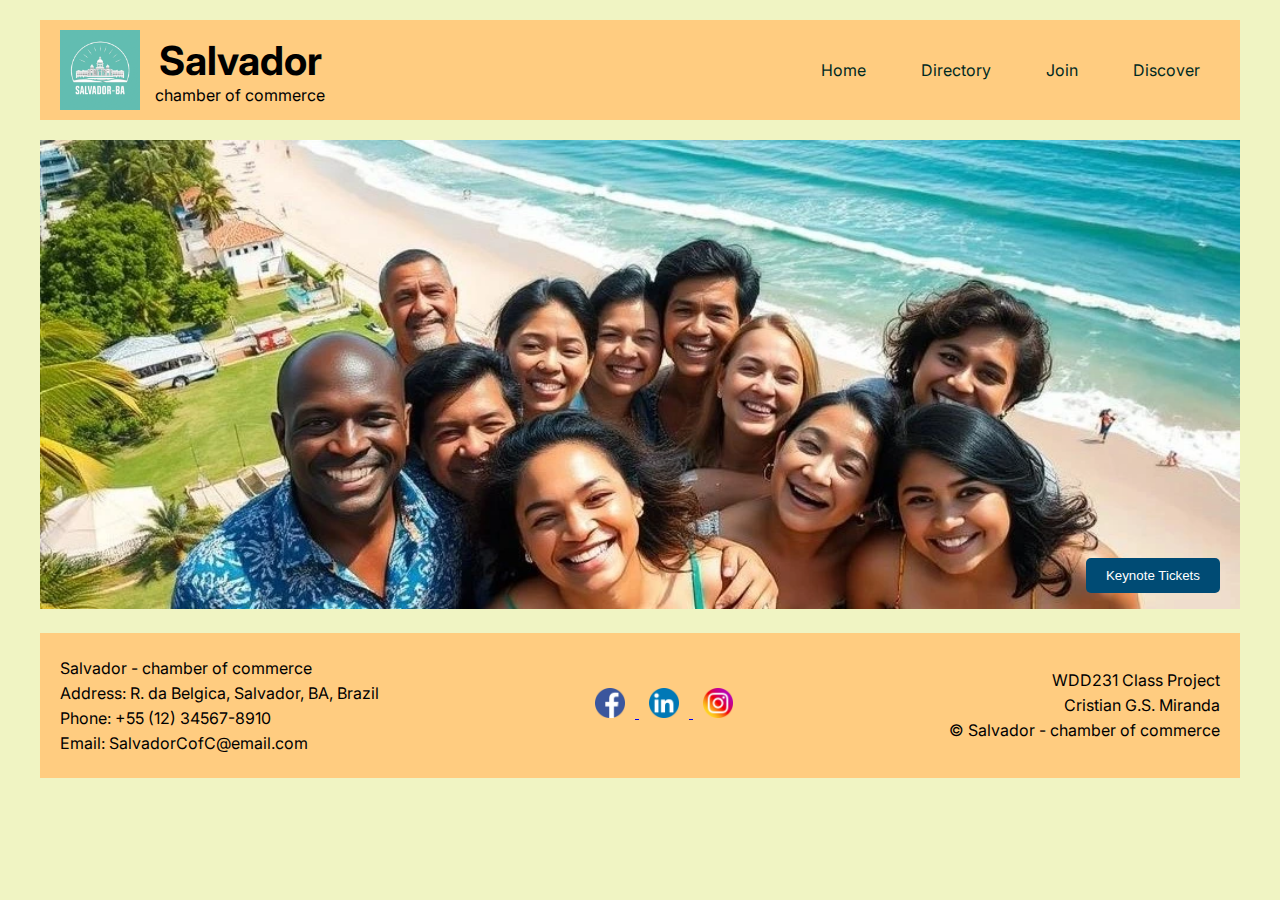
==== chamber/index.html @ 7603523d "home added" ====
<!DOCTYPE html>
<html lang="en">
<head>
    <meta charset="UTF-8">
    <meta name="viewport" content="width=device-width, initial-scale=1.0">
    <title>Salvador Chamber of Commerce</title>
    <meta name="description" content="Chamber page">
    <meta name="author" content="Cristian Miranda">
    <meta property="og:title" content="A course page about a Chamber of commerce">
    <meta property="og:type" content="website">
    <meta property="og:image" content="https://cristiangsmiranda.github.io/wdd231/images/profile.webp">
    <meta property="og:url" content="https://cristiangsmiranda.github.io/wdd231/chamber.html">
    <meta property="og:description" content="Chamber page description">
    <link rel="preconnect" href="https://fonts.googleapis.com">
    <link rel="preconnect" href="https://fonts.gstatic.com" crossorigin>
    <link href="https://fonts.googleapis.com/css2?family=Inter:wght@100;200;300;400;500;600;700;800;900&display=swap" rel="stylesheet">
    <link rel="preload" href="images/Salvador-chamber-of-commerce.webp" as="image">
    <link rel="preload" href="styles/chamber.css" as="style">
    <link rel="stylesheet" href="styles/chamber.css" media="print" onload="this.media='all'">
    <link rel="preload" href="scripts/chamber.js" as="script">
    <script src="scripts/chamber.js" defer></script>
    <link rel="icon" href="favicon.ico">
</head>
<body>
    <div class="container">
        <header>
            <div class="header-left">
                <img src="images/logo-salvador.webp" alt="Logo" width="80" loading="lazy">
                <div>
                    <h1>Salvador</h1>
                    <h1>chamber of commerce</h1>
                </div>
            </div>
            <button id="menu" class="menu-button" aria-expanded="false" aria-controls="navigation" aria-label="Toggle navigation">
                <span class="menu-icon"></span>
                <span class="menu-icon"></span>
                <span class="menu-icon"></span>
            </button>
            <nav class="navigation-home" id="navigation" role="navigation" aria-hidden="true">
                <div class="box">
                    <a href="index.html" tabindex="0">Home</a>
                </div>
                <div class="box">
                    <a href="directory.html" tabindex="0">Directory</a>
                </div>
                <div class="box">
                    <a href="https://github.com/cristiangsmiranda" tabindex="0">Join</a>
                </div>
                <div class="box">
                    <a href="https://www.linkedin.com/in/cristian-gabriel-miranda-/" tabindex="0">Discover</a>
                </div>
            </nav>
        </header>
        <main>
            <section class="home-hero">
                <img src="images/Salvador-chamber-of-commerce.webp" alt="Welcome" width="1200" loading="lazy">
                <button id="keynote">Keynote Tickets</button>
                <div class="keynote-container grid-view"></div>
            </section>

            
        </main>
        <footer>
            <section class="information">
                <p>Salvador - chamber of commerce</p>
                <p>Address: R. da Belgica, Salvador, BA, Brazil</p>
                <p>Phone: +55 (12) 34567-8910</p>
                <p>Email: SalvadorCofC@email.com</p>   
            </section>
            <nav class="sociallinks">
                <a href="https://facebook.com">
                    <img src="images/facebook.webp" alt="Facebook">
                </a>
                <a href="https://www.linkedin.com/in/cristian-gabriel-miranda-/">
                    <img src="images/linkedin.webp" alt="Linkedin">
                </a>
                <a href="https://instagram.com">
                    <img src="images/instagram.webp" alt="Instagram">
                </a>
            </nav>
            <section class="footer">
                <p>WDD231 Class Project</p>
                <p>Cristian G.S. Miranda</p>
                <p>&copy; <span id="currentyear"></span> Salvador - chamber of commerce</p>
                <p id="lastModified"></p>
            </section>
        </footer>
        <script>
            document.addEventListener("DOMContentLoaded", function () {
                const menuButton = document.getElementById("menu");
                const navigation = document.getElementById("navigation");
                menuButton.addEventListener("click", function () {
                    const isExpanded = menuButton.getAttribute("aria-expanded") === "true";
                    menuButton.setAttribute("aria-expanded", !isExpanded);
                    menuButton.classList.toggle("active");
                    navigation.classList.toggle("open");
                });
            });
        </script>
    </div>
</body>
</html>
---- chamber/styles/chamber.css ----
body {
    font-family: 'Inter', sans-serif;
    margin: 0;
    padding: 0;
    box-sizing: border-box;
    background-color: #F0F4C3;
}

.container {
    max-width: 1200px;
    margin: 0 auto;
    padding: 20px;
}

header {
    display: flex;
    justify-content: space-between;
    align-items: center;
    background-color: #FFCC80;
    padding: 10px 20px;
    position: relative;
}

.header-left {
    display: flex;
    align-items: center;
}

.header-left img {
    margin-right: 15px;
}

.header-left h1 {
    margin: 0;
    font-size: 1.5rem;
    text-align: center;
}

.header-left h1:first-child {
    font-weight: bold;
    font-size: 2.5rem;
}

.header-left h1:last-child {
    font-weight: normal;
    font-size: 1rem;
}

.navigation-home {
    display: flex;
    gap: 15px;
    justify-content: flex-end;
    align-items: center;
    position: relative;
}

.navigation-home.open {
    display: flex;
    flex-direction: column;
    background-color: #FFAB91;
    width: 100%;
    padding: 10px 0;
    position: absolute;
    top: 100%;
    right: 0;
    left: 0;
    z-index: 1;
}

.navigation-home a {
    text-decoration: none;
    color: #002922;
    padding: 10px 20px;
    border-radius: 5px;
    transition: background-color 0.3s;
}

.navigation-home a:hover {
    background-color: #ffffff;
}

.navigation-home a.active {
    background-color: #f5f5f5;
    color: #000000;
    font-weight: bold;
    border-bottom: 2px solid #002922;
}

.menu-button {
    display: none;
    background: none;
    border: none;
    cursor: pointer;
    flex-direction: column;
    justify-content: space-around;
    height: 24px;
    position: absolute;
    right: 20px;
    top: 10px;
}

.menu-icon {
    width: 35px;
    height: 4px;
    background-color: #002c24;
    transition: all 0.3s;
}

.menu-button.active .menu-icon:nth-child(1) {
    transform: rotate(45deg) translate(5px, 5px);
}

.menu-button.active .menu-icon:nth-child(2) {
    opacity: 0;
}

.menu-button.active .menu-icon:nth-child(3) {
    transform: rotate(-45deg) translate(5px, -5px);
}

.home-hero {
    position: relative;
    margin: 20px 0;
    text-align: center;
}

.home-hero img {
    max-width: 100%;
    height: auto;
}

h2 {
    font-size: 1.8rem;
    margin-bottom: 10px;
}

#keynote {
    position: absolute;
    bottom: 20px;
    right: 20px;
    margin: 0;
    padding: 10px 20px;
    background-color: #004b74;
    color: white;
    border: none;
    border-radius: 5px;
}

#keynote:hover {
    background-color: #c6e6f6;
    color: #000000;
}

.cards-container {
    display: flex;
    justify-content: space-around;
    margin: 20px 0;
    position: relative;
}

.card {
    background-color: #FFE0B2;
    border: 1px solid #FFAB91;
    border-radius: 8px;
    padding: 0;
    width: 30%;
    box-shadow: 0 2px 4px rgba(0, 0, 0, 0.1);
    transition: transform 0.2s;
}

.card:hover {
    transform: scale(1.05);
}

.card-header {
    background-color: #c773599a;
    color: #00201a;
    font-weight: bold;
    padding: 10px;
    border-top-left-radius: 8px;
    border-top-right-radius: 8px;
    text-align: center;
    position: relative;
}

.event-list {
    list-style-type: none;
    padding: 10px;
}

.weather ul, .data ul {
    list-style: none;
    padding: 0;
    margin: 5px 0;
    margin-left: 20px;
}

.data li {
    margin: 5px 0;
}

.data.card {
    display: flex;
    flex-direction: column;
}

.card-header {
    margin-bottom: 10px;
}

.weather-content {
    display: flex;
    justify-content: space-between;
    align-items: center;
}

.weather-content ul {
    margin: 0;
    padding: 0;
    list-style-type: none;
}

.weather-icon {
    width: 200px;
}

ul li {
    margin-bottom: 20px;
}

.members-container {
    display: grid;
    grid-template-columns: repeat(3, 1fr);
    gap: 20px;
}

.member-card {
    display: flex;
    flex-direction: column;
    border: 1px solid #FFCC80;
    border-radius: 8px;
    box-shadow: 0 2px 4px rgba(0, 0, 0, 0.1);
    transition: transform 0.2s;
    width: 100%;
    margin: 10px;
    padding: 10px;
    align-items: center;
}

.member-card:hover {
    transform: scale(1.05);
}

.member-card h3 {
    margin: 0;
}

.member-header {
    background-color: #FFEB3B;
    text-align: center;
    padding: 10px;
}

.member-content {
    display: flex;
    align-items: center;
    margin-top: 10px;
    justify-content: center;
}

.member-info {
    display: flex;
    flex-direction: column;
    margin-left: 10px;
}

.additional-info {
    margin-top: 10px;
    padding-top: 10px;
    border-top: 1px solid #FFCC80;
}

.member-card img {
    width: 80px;
    height: auto;
    object-fit: cover;
    margin-top: 10px;
    margin-bottom: 10px;
    margin-right: 10px;
    background-color: #FFEB3B;
    color: #004D40;
    font-weight: bold;
    padding: 10px;
    border-top-left-radius: 8px;
    border-top-right-radius: 8px;
    border-bottom-left-radius: 8px;
    border-bottom-right-radius: 8px;
    text-align: center;
    position: relative;
}

.grid-view .member-card {
    width: 100%;
}

.list-view .member-card {
    grid-column: span 3;
}

#toggleView {
    display: block;
    margin: 20px auto;
    cursor: pointer;
    padding: 10px 20px;
    background-color: #004b74;
    color: white;
    border: none;
    border-radius: 5px;
}

#toggleView:hover {
    background-color: #c6e6f6;
    color: #000000;
}

footer {
    background-color: #FFCC80;
    padding: 20px;
    display: flex;
    justify-content: space-between;
    align-items: center;
}

footer .information p, footer .footer p {
    margin: 5px 0;
}

footer .information {
    max-width: 50%;
    text-align: left;
}

footer .footer {
    text-align: right;
}

footer img {
    margin: 0 10px;
    width: 30px;
    height: auto;
}

@media (max-width: 700px) {
    header {
        flex-direction: column;
        align-items: flex-start;
    }

    .menu-button {
        display: flex;
    }

    .navigation-home {
        display: none;
        flex-direction: column;
        gap: 10px;
    }

    .navigation-home.open {
        display: flex;
    }

    .cards-container {
        flex-direction: column;
        gap: 20px;
        justify-content: center;
    }

    .card {
        width: 100%;
        max-width: 100%;
    }

    .members-container {
        display: flex;
        flex-direction: column;
        align-items: center;
    }

    .member-card {
        width: 100%;
        margin-bottom: 20px;
    }

    footer {
        flex-direction: column;
        text-align: center;
    }
}
---- chamber/styles/chamber.css ----
body {
    font-family: 'Inter', sans-serif;
    margin: 0;
    padding: 0;
    box-sizing: border-box;
    background-color: #F0F4C3;
}

.container {
    max-width: 1200px;
    margin: 0 auto;
    padding: 20px;
}

header {
    display: flex;
    justify-content: space-between;
    align-items: center;
    background-color: #FFCC80;
    padding: 10px 20px;
    position: relative;
}

.header-left {
    display: flex;
    align-items: center;
}

.header-left img {
    margin-right: 15px;
}

.header-left h1 {
    margin: 0;
    font-size: 1.5rem;
    text-align: center;
}

.header-left h1:first-child {
    font-weight: bold;
    font-size: 2.5rem;
}

.header-left h1:last-child {
    font-weight: normal;
    font-size: 1rem;
}

.navigation-home {
    display: flex;
    gap: 15px;
    justify-content: flex-end;
    align-items: center;
    position: relative;
}

.navigation-home.open {
    display: flex;
    flex-direction: column;
    background-color: #FFAB91;
    width: 100%;
    padding: 10px 0;
    position: absolute;
    top: 100%;
    right: 0;
    left: 0;
    z-index: 1;
}

.navigation-home a {
    text-decoration: none;
    color: #002922;
    padding: 10px 20px;
    border-radius: 5px;
    transition: background-color 0.3s;
}

.navigation-home a:hover {
    background-color: #ffffff;
}

.navigation-home a.active {
    background-color: #f5f5f5;
    color: #000000;
    font-weight: bold;
    border-bottom: 2px solid #002922;
}

.menu-button {
    display: none;
    background: none;
    border: none;
    cursor: pointer;
    flex-direction: column;
    justify-content: space-around;
    height: 24px;
    position: absolute;
    right: 20px;
    top: 10px;
}

.menu-icon {
    width: 35px;
    height: 4px;
    background-color: #002c24;
    transition: all 0.3s;
}

.menu-button.active .menu-icon:nth-child(1) {
    transform: rotate(45deg) translate(5px, 5px);
}

.menu-button.active .menu-icon:nth-child(2) {
    opacity: 0;
}

.menu-button.active .menu-icon:nth-child(3) {
    transform: rotate(-45deg) translate(5px, -5px);
}

.home-hero {
    position: relative;
    margin: 20px 0;
    text-align: center;
}

.home-hero img {
    max-width: 100%;
    height: auto;
}

h2 {
    font-size: 1.8rem;
    margin-bottom: 10px;
}

#keynote {
    position: absolute;
    bottom: 20px;
    right: 20px;
    margin: 0;
    padding: 10px 20px;
    background-color: #004b74;
    color: white;
    border: none;
    border-radius: 5px;
}

#keynote:hover {
    background-color: #c6e6f6;
    color: #000000;
}

.cards-container {
    display: flex;
    justify-content: space-around;
    margin: 20px 0;
    position: relative;
}

.card {
    background-color: #FFE0B2;
    border: 1px solid #FFAB91;
    border-radius: 8px;
    padding: 0;
    width: 30%;
    box-shadow: 0 2px 4px rgba(0, 0, 0, 0.1);
    transition: transform 0.2s;
}

.card:hover {
    transform: scale(1.05);
}

.card-header {
    background-color: #c773599a;
    color: #00201a;
    font-weight: bold;
    padding: 10px;
    border-top-left-radius: 8px;
    border-top-right-radius: 8px;
    text-align: center;
    position: relative;
}

.event-list {
    list-style-type: none;
    padding: 10px;
}

.weather ul, .data ul {
    list-style: none;
    padding: 0;
    margin: 5px 0;
    margin-left: 20px;
}

.data li {
    margin: 5px 0;
}

.data.card {
    display: flex;
    flex-direction: column;
}

.card-header {
    margin-bottom: 10px;
}

.weather-content {
    display: flex;
    justify-content: space-between;
    align-items: center;
}

.weather-content ul {
    margin: 0;
    padding: 0;
    list-style-type: none;
}

.weather-icon {
    width: 200px;
}

ul li {
    margin-bottom: 20px;
}

.members-container {
    display: grid;
    grid-template-columns: repeat(3, 1fr);
    gap: 20px;
}

.member-card {
    display: flex;
    flex-direction: column;
    border: 1px solid #FFCC80;
    border-radius: 8px;
    box-shadow: 0 2px 4px rgba(0, 0, 0, 0.1);
    transition: transform 0.2s;
    width: 100%;
    margin: 10px;
    padding: 10px;
    align-items: center;
}

.member-card:hover {
    transform: scale(1.05);
}

.member-card h3 {
    margin: 0;
}

.member-header {
    background-color: #FFEB3B;
    text-align: center;
    padding: 10px;
}

.member-content {
    display: flex;
    align-items: center;
    margin-top: 10px;
    justify-content: center;
}

.member-info {
    display: flex;
    flex-direction: column;
    margin-left: 10px;
}

.additional-info {
    margin-top: 10px;
    padding-top: 10px;
    border-top: 1px solid #FFCC80;
}

.member-card img {
    width: 80px;
    height: auto;
    object-fit: cover;
    margin-top: 10px;
    margin-bottom: 10px;
    margin-right: 10px;
    background-color: #FFEB3B;
    color: #004D40;
    font-weight: bold;
    padding: 10px;
    border-top-left-radius: 8px;
    border-top-right-radius: 8px;
    border-bottom-left-radius: 8px;
    border-bottom-right-radius: 8px;
    text-align: center;
    position: relative;
}

.grid-view .member-card {
    width: 100%;
}

.list-view .member-card {
    grid-column: span 3;
}

#toggleView {
    display: block;
    margin: 20px auto;
    cursor: pointer;
    padding: 10px 20px;
    background-color: #004b74;
    color: white;
    border: none;
    border-radius: 5px;
}

#toggleView:hover {
    background-color: #c6e6f6;
    color: #000000;
}

footer {
    background-color: #FFCC80;
    padding: 20px;
    display: flex;
    justify-content: space-between;
    align-items: center;
}

footer .information p, footer .footer p {
    margin: 5px 0;
}

footer .information {
    max-width: 50%;
    text-align: left;
}

footer .footer {
    text-align: right;
}

footer img {
    margin: 0 10px;
    width: 30px;
    height: auto;
}

@media (max-width: 700px) {
    header {
        flex-direction: column;
        align-items: flex-start;
    }

    .menu-button {
        display: flex;
    }

    .navigation-home {
        display: none;
        flex-direction: column;
        gap: 10px;
    }

    .navigation-home.open {
        display: flex;
    }

    .cards-container {
        flex-direction: column;
        gap: 20px;
        justify-content: center;
    }

    .card {
        width: 100%;
        max-width: 100%;
    }

    .members-container {
        display: flex;
        flex-direction: column;
        align-items: center;
    }

    .member-card {
        width: 100%;
        margin-bottom: 20px;
    }

    footer {
        flex-direction: column;
        text-align: center;
    }
}
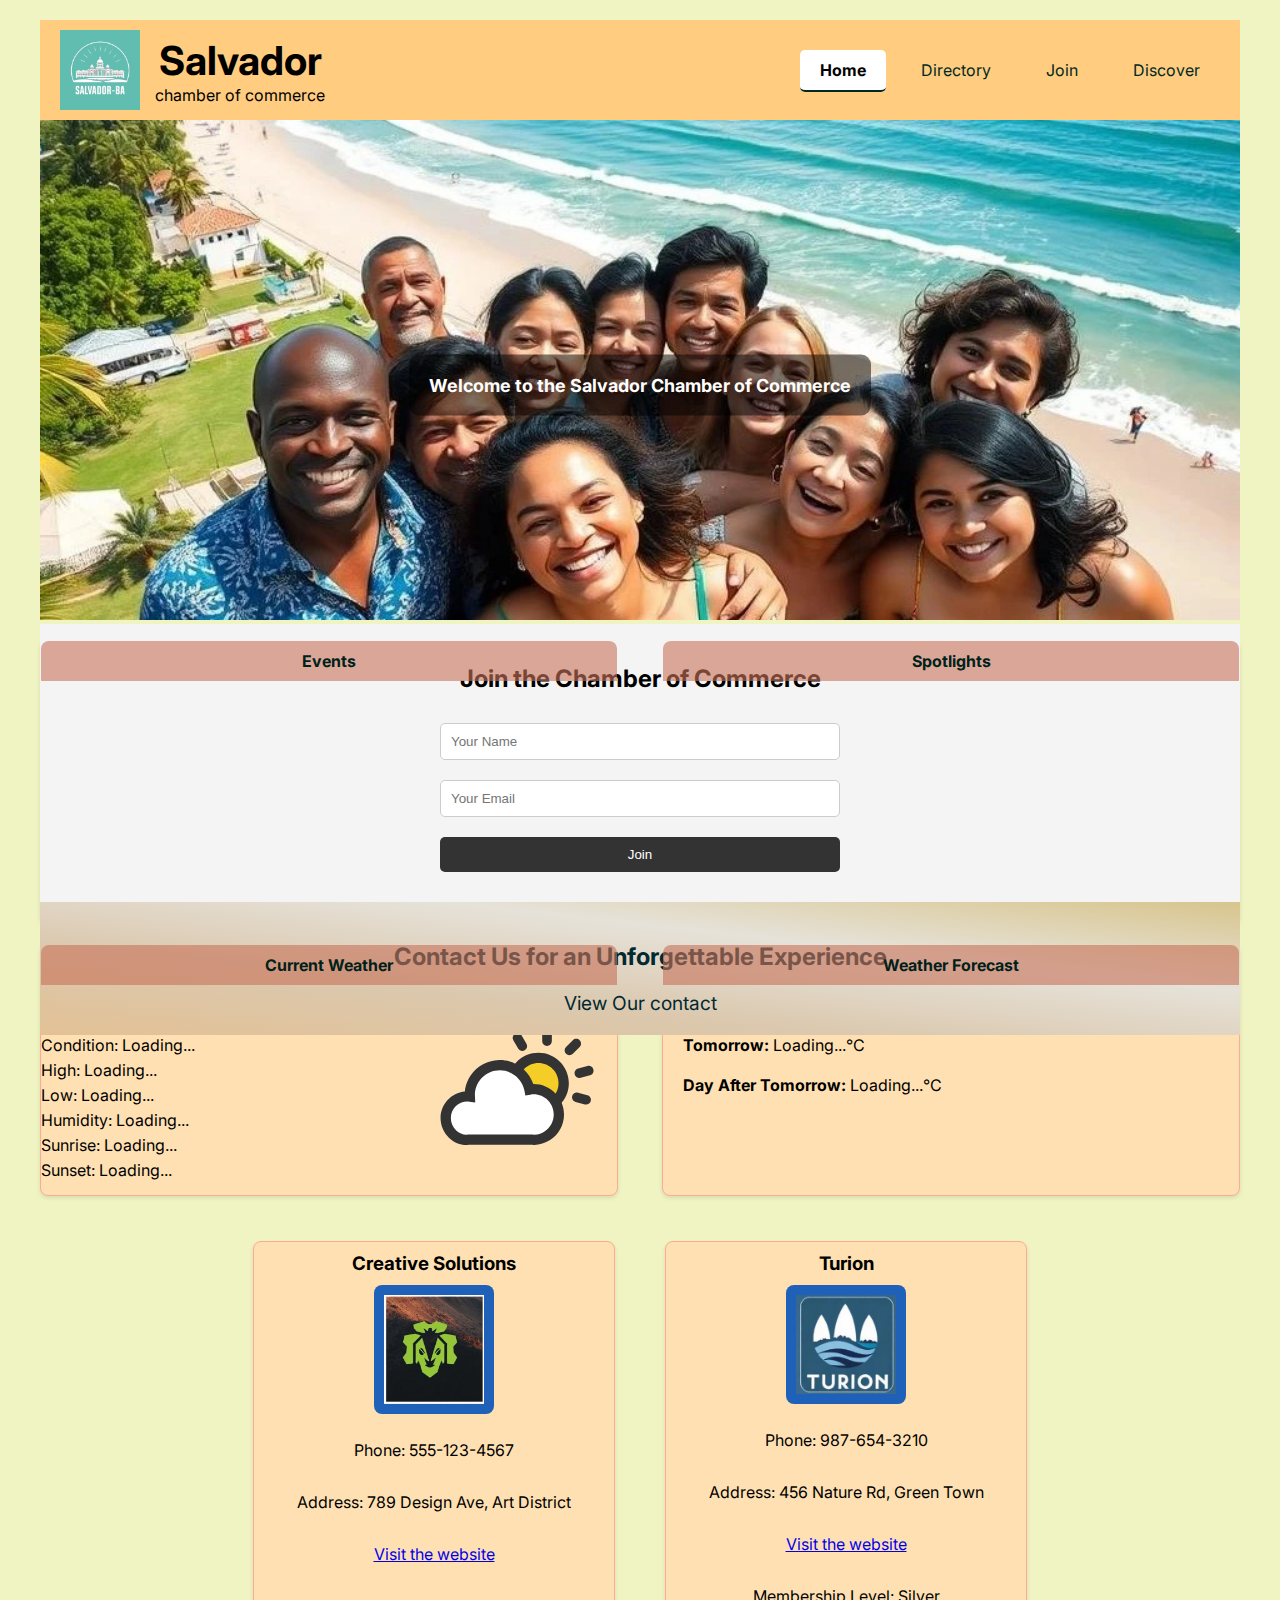
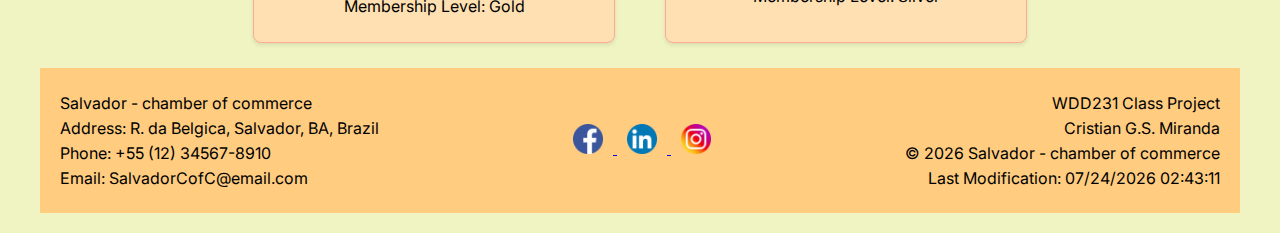
==== commit 739a18d7: "chamber home added" ====
--- a/chamber/index.html
+++ b/chamber/index.html
@@ -15,10 +15,10 @@
     <link rel="preconnect" href="https://fonts.gstatic.com" crossorigin>
     <link href="https://fonts.googleapis.com/css2?family=Inter:wght@100;200;300;400;500;600;700;800;900&display=swap" rel="stylesheet">
     <link rel="preload" href="images/Salvador-chamber-of-commerce.webp" as="image">
-    <link rel="preload" href="styles/chamber.css" as="style">
-    <link rel="stylesheet" href="styles/chamber.css" media="print" onload="this.media='all'">
-    <link rel="preload" href="scripts/chamber.js" as="script">
-    <script src="scripts/chamber.js" defer></script>
+    <link rel="preload" href="styles/index.css" as="style">
+    <link rel="stylesheet" href="styles/index.css" media="print" onload="this.media='all'">
+    <link rel="preload" href="scripts/index.js" as="script">
+    <script src="scripts/index.js" defer></script>
     <link rel="icon" href="favicon.ico">
 </head>
 <body>
@@ -53,12 +53,71 @@
         </header>
         <main>
             <section class="home-hero">
-                <img src="images/Salvador-chamber-of-commerce.webp" alt="Welcome" width="1200" loading="lazy">
-                <button id="keynote">Keynote Tickets</button>
-                <div class="keynote-container grid-view"></div>
+                <img src="images/Salvador-chamber-of-commerce.webp" alt="Welcome" width="1200" loading="lazy" class="hero-image"/>
+                <h2 class="home-hero-message">Welcome to the Salvador Chamber of Commerce</h2>
+                    <a href="link-para-juntar-se.html" class="cta-button"></a>
+                <section class="call-to-action">
+                    <h2>Join the Chamber of Commerce</h2>
+                    <form>
+                        <input type="text" name="name" placeholder="Your Name"><br>
+                        <input type="email" name="email" placeholder="Your Email"><br>
+                        <input type="submit" value="Join">
+                    </form>
+                </section>
+                <section class="contact-us">
+                    <h2>Contact Us for an Unforgettable Experience</h2>
+                    <a href="join.html">View Our contact</a>
+                </section>
             </section>
-
-            
+            <div class="cards-container">
+                <aside class="card">
+                    <div class="card-header">Events</div>
+                    <ul class="event-list">
+                        <li>Palestra com Makoto Shinkai - 31 de fevereiro</li>
+                        <li>Reunião de confraternização - 01 de abril</li>
+                        <li>Viagem para as praias de Asgard</li>
+                    </ul>
+                </aside>
+                <section class="spotlights card">
+                    <div class="card-header">Spotlights</div>
+                    <ul>
+                        <li>
+                            <h3>Empresa de Tecnologia Local</h3>
+                            <p>Inovando soluções digitais, esta empresa oferece serviços de desenvolvimento de software e consultoria para negócios locais.</p>
+                        </li>
+                        <li>
+                            <h3>Empresa de Turismo</h3>
+                            <p>Especializada em experiências únicas, esta empresa proporciona roteiros personalizados para explorar as belezas de Salvador e arredores.</p>
+                        </li>
+                    </ul>
+                </section>
+            </div>
+            <div class="weather-container">
+                <section class="data card">
+                    <div class="card-header">Current Weather</div>
+                    <div class="weather-content">
+                        <ul>
+                            <li>Temperature: <span id="current-temp">Loading...</span></li>
+                            <li>Condition: <span id="current-description">Loading...</span></li>
+                            <li id="high-temp">High: Loading...</li>
+                            <li id="low-temp">Low: Loading...</li>
+                            <li id="humidity">Humidity: Loading...</li>
+                            <li id="sunrise">Sunrise: Loading...</li>
+                            <li id="sunset">Sunset: Loading...</li>
+                        </ul>
+                        <img class="weather-icon" src="images/weather-svg.svg" alt="Weather Icon" width="100"/>
+                    </div>
+                </section>
+                <section class="weather card">
+                    <div class="card-header">Weather Forecast</div>
+                    <ul>
+                        <li><strong>Today:</strong> <span id="today-temp">Loading...</span>°C</li>
+                        <li><strong>Tomorrow:</strong> <span id="tomorrow-temp">Loading...</span>°C</li>
+                        <li><strong>Day After Tomorrow:</strong> <span id="day-after-temp">Loading...</span>°C</li>
+                    </ul>
+                </section>
+            </div>
+            <div id="members-cards" class="members-container"></div>
         </main>
         <footer>
             <section class="information">
--- a/chamber/styles/index.css
+++ b/chamber/styles/index.css
@@ -0,0 +1,399 @@
+body {
+    font-family: 'Inter', sans-serif;
+    margin: 0;
+    padding: 0;
+    box-sizing: border-box;
+    background-color: #F0F4C3;
+}
+
+.container {
+    max-width: 1200px;
+    margin: 0 auto;
+    padding: 20px;
+}
+
+header {
+    display: flex;
+    justify-content: space-between;
+    align-items: center;
+    background-color: #FFCC80;
+    padding: 10px 20px;
+    position: relative;
+}
+
+.header-left {
+    display: flex;
+    align-items: center;
+}
+
+.header-left img {
+    margin-right: 15px;
+}
+
+.header-left h1 {
+    margin: 0;
+    font-size: 1.5rem;
+    text-align: center;
+}
+
+.header-left h1:first-child {
+    font-weight: bold;
+    font-size: 2.5rem;
+}
+
+.header-left h1:last-child {
+    font-weight: normal;
+    font-size: 1rem;
+}
+
+.navigation-home {
+    display: flex;
+    gap: 15px;
+    justify-content: flex-end;
+    align-items: center;
+    position: relative;
+}
+
+.navigation-home.open {
+    display: flex;
+    flex-direction: column;
+    background-color: #FFAB91;
+    width: 100%;
+    padding: 10px 0;
+    position: absolute;
+    top: 100%;
+    right: 0;
+    left: 0;
+    z-index: 1;
+}
+
+.navigation-home a {
+    text-decoration: none;
+    color: #002922;
+    padding: 10px 20px;
+    border-radius: 5px;
+    transition: background-color 0.3s;
+}
+
+.navigation-home a:hover {
+    background-color: #ffffff;
+}
+
+.navigation-home a.active {
+    background-color: #f5f5f5;
+    color: #000000;
+    font-weight: bold;
+    border-bottom: 2px solid #002922;
+}
+
+.menu-button {
+    display: none;
+    background: none;
+    border: none;
+    cursor: pointer;
+    flex-direction: column;
+    justify-content: space-around;
+    height: 24px;
+    position: absolute;
+    right: 20px;
+    top: 10px;
+}
+
+.menu-icon {
+    width: 35px;
+    height: 4px;
+    background-color: #002c24;
+    transition: all 0.3s;
+}
+
+.menu-button.active .menu-icon:nth-child(1) {
+    transform: rotate(45deg) translate(5px, 5px);
+}
+
+.menu-button.active .menu-icon:nth-child(2) {
+    opacity: 0;
+}
+
+.menu-button.active .menu-icon:nth-child(3) {
+    transform: rotate(-45deg) translate(5px, -5px);
+}
+
+.home-hero {
+    position: relative;
+    width: 100%;
+    height: 500px;
+}
+
+.home-hero img {
+    width: 100%;
+    height: 100%;
+    object-fit: cover;
+}
+
+.home-hero-message {
+    position: absolute;
+    top: 50%;
+    left: 50%;
+    transform: translate(-50%, -50%);
+    color: white;
+    font-size: 18px;
+    background: rgba(0, 0, 0, 0.5);
+    padding: 20px;
+    border-radius: 10px;
+}
+
+.call-to-action {
+    text-align: center;
+    padding: 20px;
+    background-color: #f4f4f4;
+}
+
+.call-to-action form {
+    max-width: 400px; /* Limite a largura do formulário */
+    margin: 0 auto; /* Centraliza o formulário */
+}
+
+.call-to-action input[type="text"],
+.call-to-action input[type="email"],
+.call-to-action input[type="submit"] {
+    padding: 10px;
+    margin: 10px 0; /* Margem vertical para espaçamento */
+    border: 1px solid #ccc;
+    border-radius: 5px;
+    width: 100%; /* Ajusta a largura para 100% do formulário */
+    box-sizing: border-box; /* Inclui padding e border no cálculo da largura */
+}
+
+.call-to-action input[type="submit"] {
+    background-color: #333; /* Cor de fundo */
+    color: white; /* Cor do texto */
+    border: none; /* Remove a borda padrão */
+    cursor: pointer; /* Muda o cursor para indicar que é clicável */
+}
+
+.call-to-action input[type="submit"]:hover {
+    background-color: #555; /* Cor de fundo ao passar o mouse */
+}
+
+.contact-us {
+    text-align: center;
+    padding: 20px;
+    background-image: linear-gradient(to top right, #e3c195, #dbc8ae, #e6e2d9, #d8c58d);
+    color: #002931;
+}
+
+.contact-us a {
+    color: #002931;
+    text-decoration: none;
+    font-size: 1.2rem;
+}
+
+.cards-container {
+    display: flex;
+    justify-content: space-between;
+    margin: 20px 0;
+}
+
+.weather-container {
+    display: flex;
+    justify-content: space-between;
+    margin: 20px 0;
+}
+
+.card {
+    background-color: #FFE0B2;
+    border: 1px solid #FFAB91;
+    border-radius: 8px;
+    padding: 0;
+    width: 48%; /* Ajusta a largura para permitir espaçamento */
+    box-shadow: 0 2px 4px rgba(0, 0, 0, 0.1);
+    transition: transform 0.2s;
+}
+
+.card:hover {
+    transform: scale(1.05);
+}
+
+.card-header {
+    background-color: #c773599a;
+    color: #00201a;
+    font-weight: bold;
+    padding: 10px;
+    border-top-left-radius: 8px;
+    border-top-right-radius: 8px;
+    text-align: center;
+    position: relative;
+}
+
+.event-list {
+    list-style-type: none;
+    padding: 10px;
+}
+
+.weather ul, .data ul {
+    list-style: none;
+    padding: 0;
+    margin: 5px 0;
+    margin-left: 20px;
+}
+
+.data li {
+    margin: 5px 0;
+}
+
+.data.card {
+    display: flex;
+    flex-direction: column;
+}
+
+.card-header {
+    margin-bottom: 10px;
+}
+
+.weather-content {
+    display: flex;
+    justify-content: space-between;
+    align-items: center;
+}
+
+.weather-content ul {
+    margin: 0;
+    padding: 0;
+    list-style-type: none;
+}
+
+.weather-icon {
+    width: 200px;
+}
+
+ul li {
+    margin-bottom: 20px;
+}
+
+
+.members-container {
+    display: flex; /* Usar flexbox para os cards */
+    flex-wrap: wrap; /* Permitir que os cards quebrem linha */
+    justify-content: center; /* Espaçamento entre os cards */
+}
+
+.member-card {
+    display: flex;
+    flex-direction: column;
+    border: 1px solid #FFAB91;
+     border-radius: 8px;
+    box-shadow: 0 2px 4px rgba(0, 0, 0, 0.1);
+    transition: transform 0.2s;
+    width: calc(30% - 20px); /* 3 cards lado a lado com espaçamento */
+    margin: 25px; /* Espaçamento entre os cards */
+    padding: 10px;
+    align-items: center;
+    background-color: #FFE0B2; /* Fundo branco para os cards */
+}
+
+.member-card:hover {
+    transform: scale(1.05);
+}
+
+.member-card h3 {
+    margin: 0;
+}
+
+.member-content {
+    display: flex;
+    align-items: center;
+    margin-top: 10px;
+    justify-content: center;
+}
+
+.member-info {
+    display: flex;
+    flex-direction: column;
+    margin-left: 10px;
+}
+
+.member-card img {
+    width: 100px;
+    height: auto;
+    object-fit: cover;
+    margin-top: 10px;
+    margin-bottom: 10px;
+    background-color: #1f61b8;
+    color: #004D40;
+    font-weight: bold;
+    padding: 10px;
+    border-radius: 8px;
+    text-align: center;
+}
+
+footer {
+    background-color: #FFCC80;
+    padding: 20px;
+    display: flex;
+    justify-content: space-between;
+    align-items: center;
+}
+
+footer .information p, footer .footer p {
+    margin: 5px 0;
+}
+
+footer .information {
+    max-width: 50%;
+    text-align: left;
+}
+
+footer .footer {
+    text-align: right;
+}
+
+footer img {
+    margin: 0 10px;
+    width: 30px;
+    height: auto;
+}
+
+@media (max-width: 700px) {
+    header {
+        flex-direction: column;
+        align-items: flex-start;
+    }
+
+    .menu-button {
+        display: flex;
+    }
+
+    .navigation-home {
+        display: none;
+        flex-direction: column;
+        gap: 10px;
+    }
+
+    .navigation-home.open {
+        display: flex;
+    }
+
+    .cards-container, .weather-container {
+        flex-direction: column;
+    }
+
+    .card {
+        width: 100%; /* Ajusta a largura para 100% */
+        margin: 10px 0; /* Adiciona a margem de 10px */
+    }
+
+    .member-card {
+        width: 100%; /* Ajusta a largura para 100% */
+        margin: 10px 0; /* Adiciona a margem de 10px */
+    }
+
+    .member-content {
+        flex-direction: column; /* Alinha os itens verticalmente */
+        align-items: center; /* Centraliza os itens */
+    }
+
+    footer {
+        flex-direction: column;
+        text-align: center;
+    }
+}
--- a/chamber/styles/index.css
+++ b/chamber/styles/index.css
@@ -0,0 +1,399 @@
+body {
+    font-family: 'Inter', sans-serif;
+    margin: 0;
+    padding: 0;
+    box-sizing: border-box;
+    background-color: #F0F4C3;
+}
+
+.container {
+    max-width: 1200px;
+    margin: 0 auto;
+    padding: 20px;
+}
+
+header {
+    display: flex;
+    justify-content: space-between;
+    align-items: center;
+    background-color: #FFCC80;
+    padding: 10px 20px;
+    position: relative;
+}
+
+.header-left {
+    display: flex;
+    align-items: center;
+}
+
+.header-left img {
+    margin-right: 15px;
+}
+
+.header-left h1 {
+    margin: 0;
+    font-size: 1.5rem;
+    text-align: center;
+}
+
+.header-left h1:first-child {
+    font-weight: bold;
+    font-size: 2.5rem;
+}
+
+.header-left h1:last-child {
+    font-weight: normal;
+    font-size: 1rem;
+}
+
+.navigation-home {
+    display: flex;
+    gap: 15px;
+    justify-content: flex-end;
+    align-items: center;
+    position: relative;
+}
+
+.navigation-home.open {
+    display: flex;
+    flex-direction: column;
+    background-color: #FFAB91;
+    width: 100%;
+    padding: 10px 0;
+    position: absolute;
+    top: 100%;
+    right: 0;
+    left: 0;
+    z-index: 1;
+}
+
+.navigation-home a {
+    text-decoration: none;
+    color: #002922;
+    padding: 10px 20px;
+    border-radius: 5px;
+    transition: background-color 0.3s;
+}
+
+.navigation-home a:hover {
+    background-color: #ffffff;
+}
+
+.navigation-home a.active {
+    background-color: #f5f5f5;
+    color: #000000;
+    font-weight: bold;
+    border-bottom: 2px solid #002922;
+}
+
+.menu-button {
+    display: none;
+    background: none;
+    border: none;
+    cursor: pointer;
+    flex-direction: column;
+    justify-content: space-around;
+    height: 24px;
+    position: absolute;
+    right: 20px;
+    top: 10px;
+}
+
+.menu-icon {
+    width: 35px;
+    height: 4px;
+    background-color: #002c24;
+    transition: all 0.3s;
+}
+
+.menu-button.active .menu-icon:nth-child(1) {
+    transform: rotate(45deg) translate(5px, 5px);
+}
+
+.menu-button.active .menu-icon:nth-child(2) {
+    opacity: 0;
+}
+
+.menu-button.active .menu-icon:nth-child(3) {
+    transform: rotate(-45deg) translate(5px, -5px);
+}
+
+.home-hero {
+    position: relative;
+    width: 100%;
+    height: 500px;
+}
+
+.home-hero img {
+    width: 100%;
+    height: 100%;
+    object-fit: cover;
+}
+
+.home-hero-message {
+    position: absolute;
+    top: 50%;
+    left: 50%;
+    transform: translate(-50%, -50%);
+    color: white;
+    font-size: 18px;
+    background: rgba(0, 0, 0, 0.5);
+    padding: 20px;
+    border-radius: 10px;
+}
+
+.call-to-action {
+    text-align: center;
+    padding: 20px;
+    background-color: #f4f4f4;
+}
+
+.call-to-action form {
+    max-width: 400px; /* Limite a largura do formulário */
+    margin: 0 auto; /* Centraliza o formulário */
+}
+
+.call-to-action input[type="text"],
+.call-to-action input[type="email"],
+.call-to-action input[type="submit"] {
+    padding: 10px;
+    margin: 10px 0; /* Margem vertical para espaçamento */
+    border: 1px solid #ccc;
+    border-radius: 5px;
+    width: 100%; /* Ajusta a largura para 100% do formulário */
+    box-sizing: border-box; /* Inclui padding e border no cálculo da largura */
+}
+
+.call-to-action input[type="submit"] {
+    background-color: #333; /* Cor de fundo */
+    color: white; /* Cor do texto */
+    border: none; /* Remove a borda padrão */
+    cursor: pointer; /* Muda o cursor para indicar que é clicável */
+}
+
+.call-to-action input[type="submit"]:hover {
+    background-color: #555; /* Cor de fundo ao passar o mouse */
+}
+
+.contact-us {
+    text-align: center;
+    padding: 20px;
+    background-image: linear-gradient(to top right, #e3c195, #dbc8ae, #e6e2d9, #d8c58d);
+    color: #002931;
+}
+
+.contact-us a {
+    color: #002931;
+    text-decoration: none;
+    font-size: 1.2rem;
+}
+
+.cards-container {
+    display: flex;
+    justify-content: space-between;
+    margin: 20px 0;
+}
+
+.weather-container {
+    display: flex;
+    justify-content: space-between;
+    margin: 20px 0;
+}
+
+.card {
+    background-color: #FFE0B2;
+    border: 1px solid #FFAB91;
+    border-radius: 8px;
+    padding: 0;
+    width: 48%; /* Ajusta a largura para permitir espaçamento */
+    box-shadow: 0 2px 4px rgba(0, 0, 0, 0.1);
+    transition: transform 0.2s;
+}
+
+.card:hover {
+    transform: scale(1.05);
+}
+
+.card-header {
+    background-color: #c773599a;
+    color: #00201a;
+    font-weight: bold;
+    padding: 10px;
+    border-top-left-radius: 8px;
+    border-top-right-radius: 8px;
+    text-align: center;
+    position: relative;
+}
+
+.event-list {
+    list-style-type: none;
+    padding: 10px;
+}
+
+.weather ul, .data ul {
+    list-style: none;
+    padding: 0;
+    margin: 5px 0;
+    margin-left: 20px;
+}
+
+.data li {
+    margin: 5px 0;
+}
+
+.data.card {
+    display: flex;
+    flex-direction: column;
+}
+
+.card-header {
+    margin-bottom: 10px;
+}
+
+.weather-content {
+    display: flex;
+    justify-content: space-between;
+    align-items: center;
+}
+
+.weather-content ul {
+    margin: 0;
+    padding: 0;
+    list-style-type: none;
+}
+
+.weather-icon {
+    width: 200px;
+}
+
+ul li {
+    margin-bottom: 20px;
+}
+
+
+.members-container {
+    display: flex; /* Usar flexbox para os cards */
+    flex-wrap: wrap; /* Permitir que os cards quebrem linha */
+    justify-content: center; /* Espaçamento entre os cards */
+}
+
+.member-card {
+    display: flex;
+    flex-direction: column;
+    border: 1px solid #FFAB91;
+     border-radius: 8px;
+    box-shadow: 0 2px 4px rgba(0, 0, 0, 0.1);
+    transition: transform 0.2s;
+    width: calc(30% - 20px); /* 3 cards lado a lado com espaçamento */
+    margin: 25px; /* Espaçamento entre os cards */
+    padding: 10px;
+    align-items: center;
+    background-color: #FFE0B2; /* Fundo branco para os cards */
+}
+
+.member-card:hover {
+    transform: scale(1.05);
+}
+
+.member-card h3 {
+    margin: 0;
+}
+
+.member-content {
+    display: flex;
+    align-items: center;
+    margin-top: 10px;
+    justify-content: center;
+}
+
+.member-info {
+    display: flex;
+    flex-direction: column;
+    margin-left: 10px;
+}
+
+.member-card img {
+    width: 100px;
+    height: auto;
+    object-fit: cover;
+    margin-top: 10px;
+    margin-bottom: 10px;
+    background-color: #1f61b8;
+    color: #004D40;
+    font-weight: bold;
+    padding: 10px;
+    border-radius: 8px;
+    text-align: center;
+}
+
+footer {
+    background-color: #FFCC80;
+    padding: 20px;
+    display: flex;
+    justify-content: space-between;
+    align-items: center;
+}
+
+footer .information p, footer .footer p {
+    margin: 5px 0;
+}
+
+footer .information {
+    max-width: 50%;
+    text-align: left;
+}
+
+footer .footer {
+    text-align: right;
+}
+
+footer img {
+    margin: 0 10px;
+    width: 30px;
+    height: auto;
+}
+
+@media (max-width: 700px) {
+    header {
+        flex-direction: column;
+        align-items: flex-start;
+    }
+
+    .menu-button {
+        display: flex;
+    }
+
+    .navigation-home {
+        display: none;
+        flex-direction: column;
+        gap: 10px;
+    }
+
+    .navigation-home.open {
+        display: flex;
+    }
+
+    .cards-container, .weather-container {
+        flex-direction: column;
+    }
+
+    .card {
+        width: 100%; /* Ajusta a largura para 100% */
+        margin: 10px 0; /* Adiciona a margem de 10px */
+    }
+
+    .member-card {
+        width: 100%; /* Ajusta a largura para 100% */
+        margin: 10px 0; /* Adiciona a margem de 10px */
+    }
+
+    .member-content {
+        flex-direction: column; /* Alinha os itens verticalmente */
+        align-items: center; /* Centraliza os itens */
+    }
+
+    footer {
+        flex-direction: column;
+        text-align: center;
+    }
+}
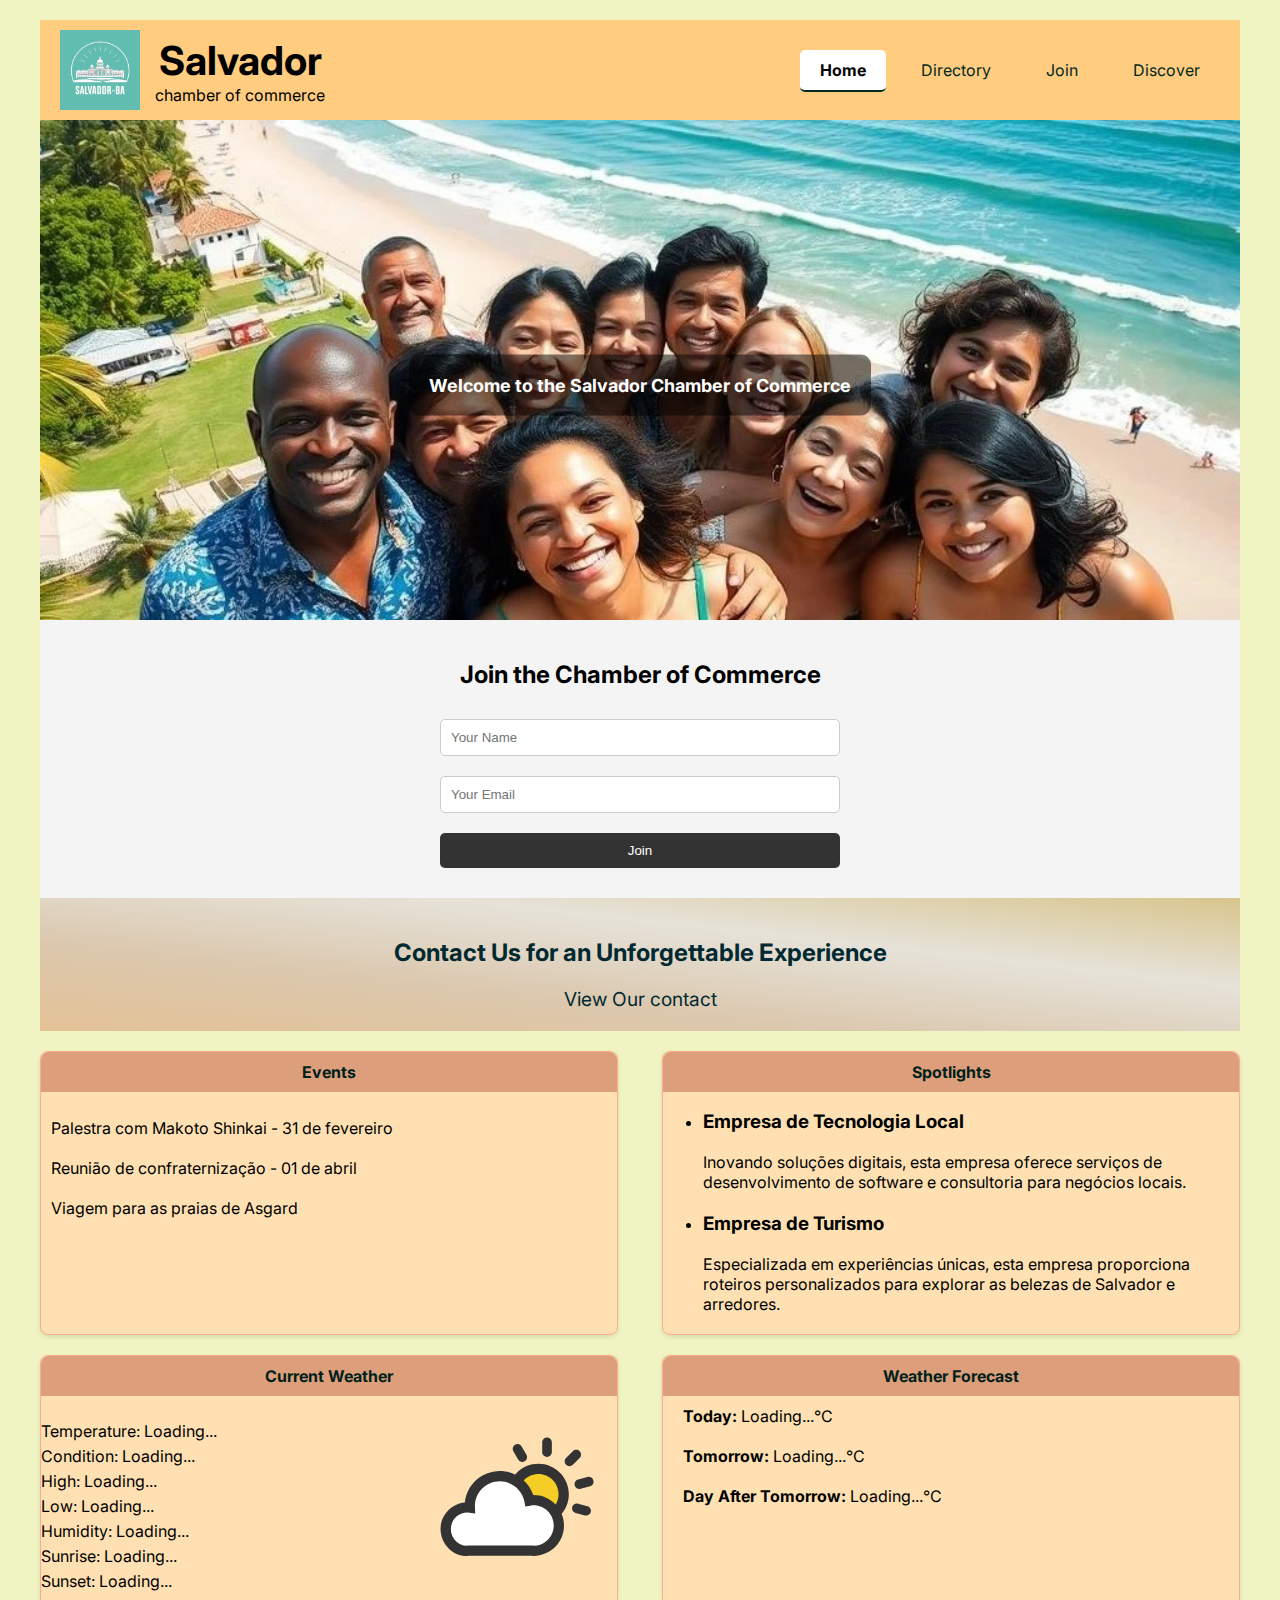
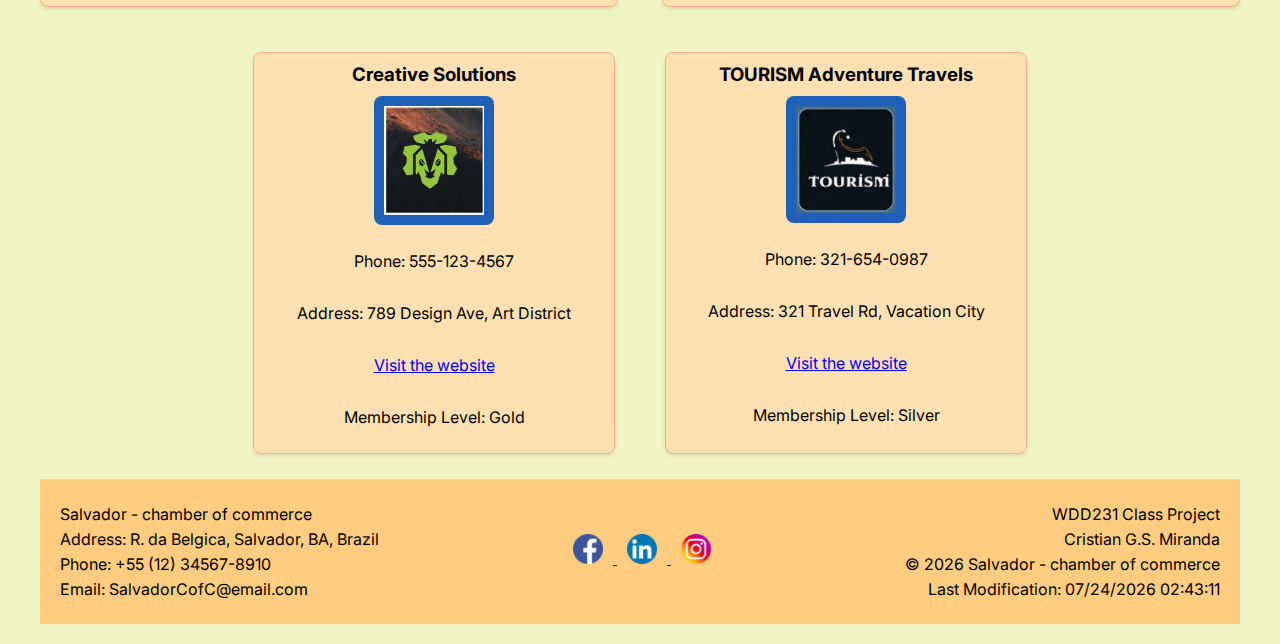
==== commit 37f6dc16: "home chamber added" ====
--- a/chamber/index.html
+++ b/chamber/index.html
@@ -56,18 +56,18 @@
                 <img src="images/Salvador-chamber-of-commerce.webp" alt="Welcome" width="1200" loading="lazy" class="hero-image"/>
                 <h2 class="home-hero-message">Welcome to the Salvador Chamber of Commerce</h2>
                     <a href="link-para-juntar-se.html" class="cta-button"></a>
-                <section class="call-to-action">
-                    <h2>Join the Chamber of Commerce</h2>
-                    <form>
-                        <input type="text" name="name" placeholder="Your Name"><br>
-                        <input type="email" name="email" placeholder="Your Email"><br>
-                        <input type="submit" value="Join">
-                    </form>
-                </section>
-                <section class="contact-us">
-                    <h2>Contact Us for an Unforgettable Experience</h2>
-                    <a href="join.html">View Our contact</a>
-                </section>
+            </section>
+            <section class="call-to-action">
+                <h2>Join the Chamber of Commerce</h2>
+                <form>
+                    <input type="text" name="name" placeholder="Your Name"><br>
+                    <input type="email" name="email" placeholder="Your Email"><br>
+                    <input type="submit" value="Join">
+                </form>
+            </section>
+            <section class="contact-us">
+                <h2>Contact Us for an Unforgettable Experience</h2>
+                <a href="join.html">View Our contact</a>
             </section>
             <div class="cards-container">
                 <aside class="card">
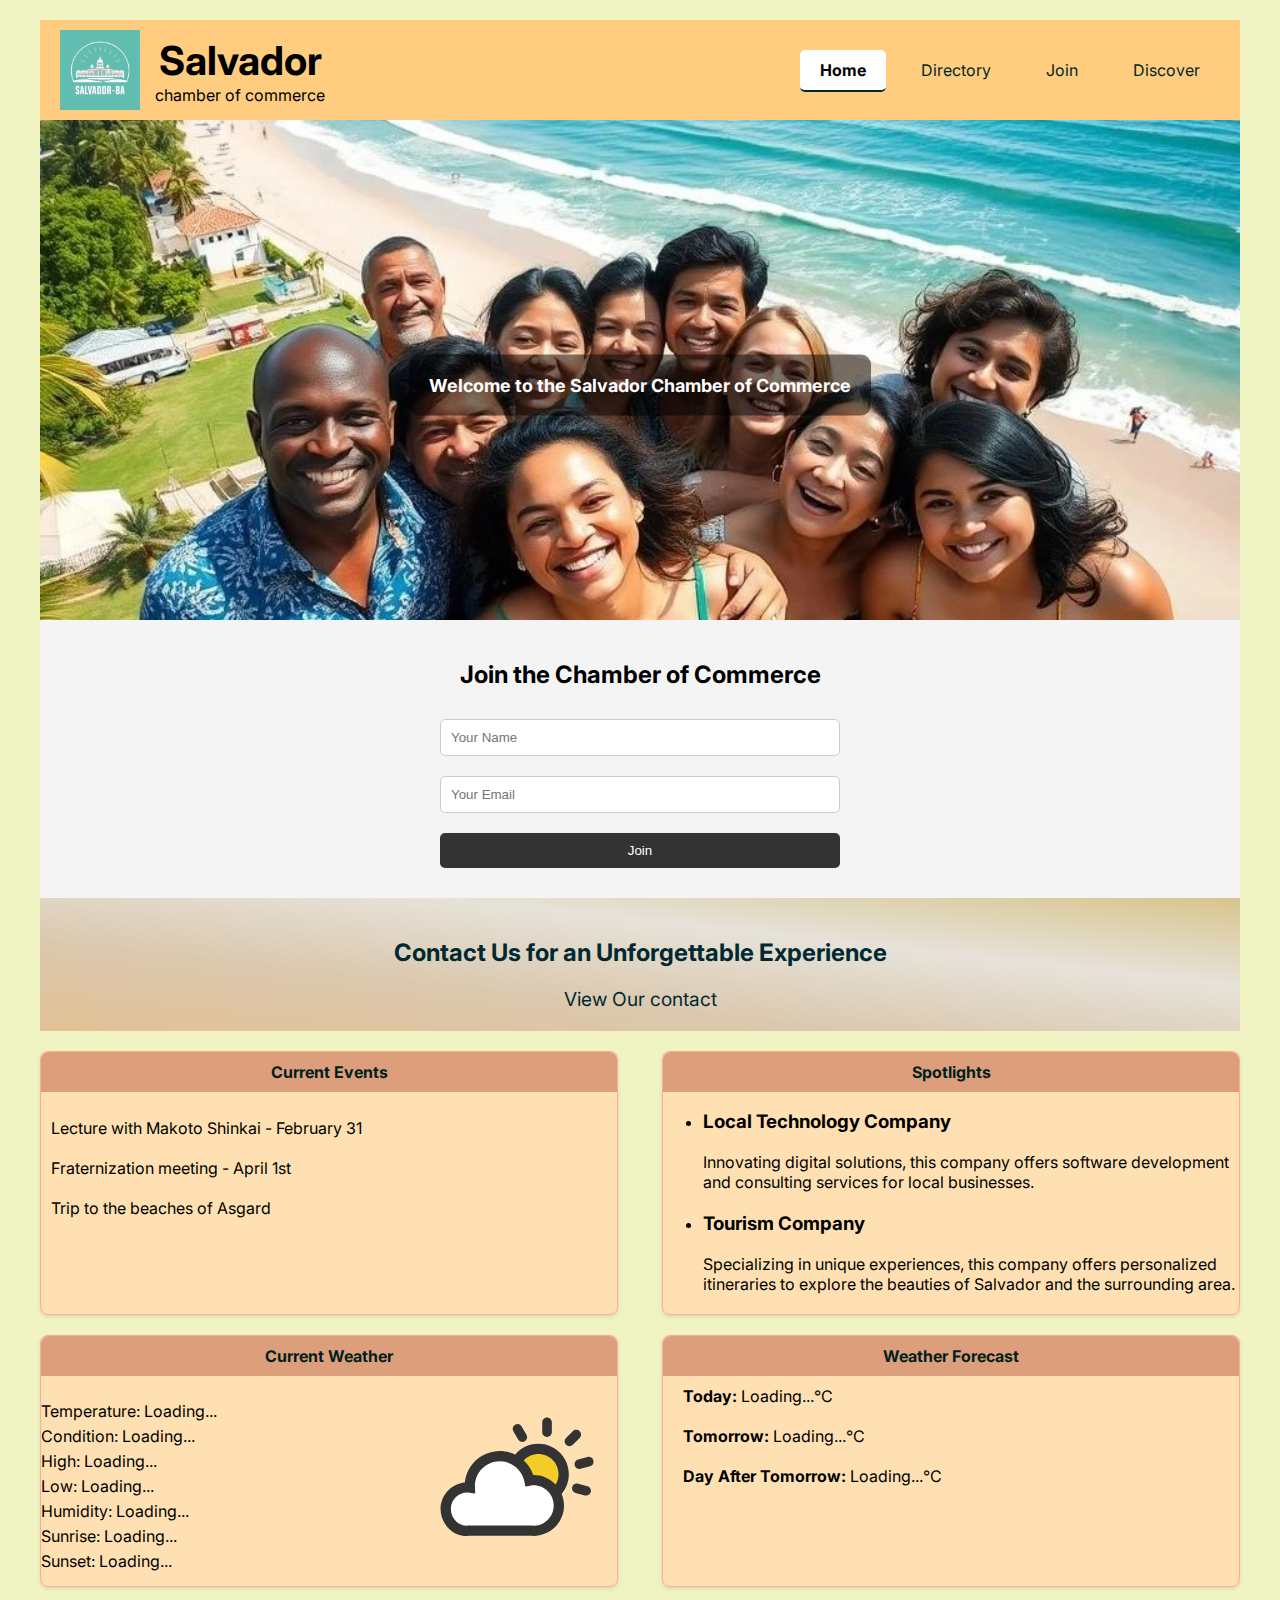
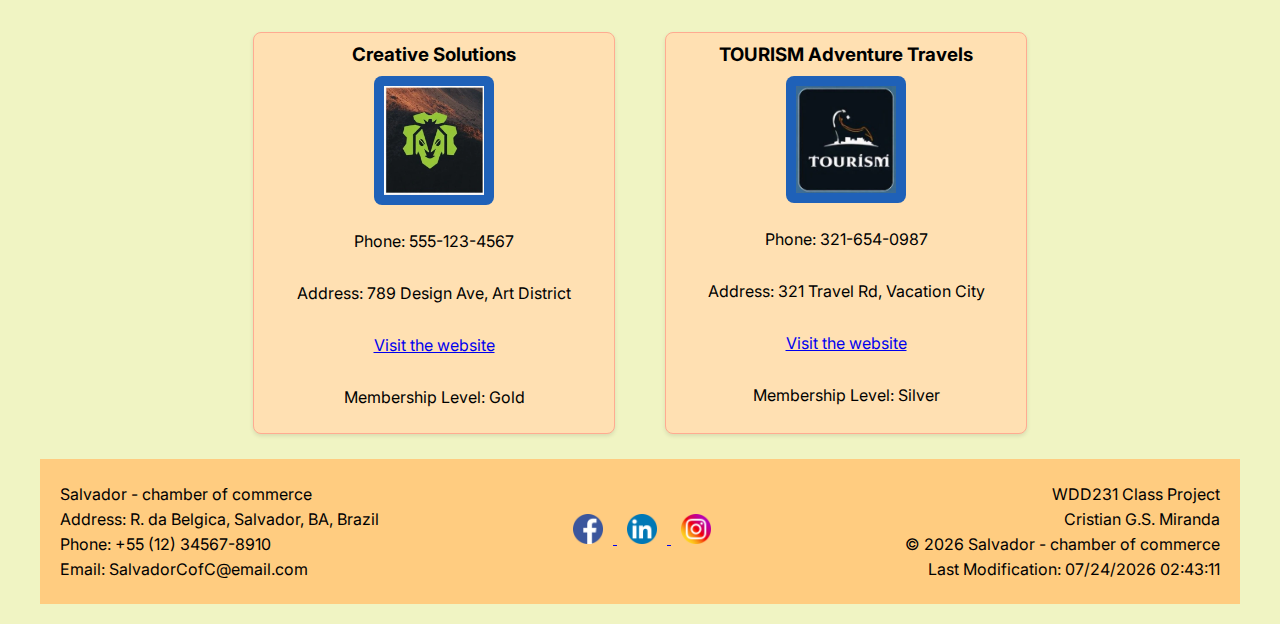
==== commit 976be42d: "chamber homepage added" ====
--- a/chamber/index.html
+++ b/chamber/index.html
@@ -71,24 +71,22 @@
             </section>
             <div class="cards-container">
                 <aside class="card">
-                    <div class="card-header">Events</div>
+                    <div class="card-header">Current Events</div>
                     <ul class="event-list">
-                        <li>Palestra com Makoto Shinkai - 31 de fevereiro</li>
-                        <li>Reunião de confraternização - 01 de abril</li>
-                        <li>Viagem para as praias de Asgard</li>
+                        <li>Lecture with Makoto Shinkai - February 31</li>
+                        <li>Fraternization meeting - April 1st</li>
+                        <li>Trip to the beaches of Asgard</li>
                     </ul>
                 </aside>
                 <section class="spotlights card">
                     <div class="card-header">Spotlights</div>
                     <ul>
                         <li>
-                            <h3>Empresa de Tecnologia Local</h3>
-                            <p>Inovando soluções digitais, esta empresa oferece serviços de desenvolvimento de software e consultoria para negócios locais.</p>
-                        </li>
+                            <h3>Local Technology Company</h3>
+                            <p>Innovating digital solutions, this company offers software development and consulting services for local businesses.</p>                        </li>
                         <li>
-                            <h3>Empresa de Turismo</h3>
-                            <p>Especializada em experiências únicas, esta empresa proporciona roteiros personalizados para explorar as belezas de Salvador e arredores.</p>
-                        </li>
+                            <h3>Tourism Company</h3>
+                            <p>Specializing in unique experiences, this company offers personalized itineraries to explore the beauties of Salvador and the surrounding area.</p>                        </li>
                     </ul>
                 </section>
             </div>
--- a/chamber/styles/index.css
+++ b/chamber/styles/index.css
@@ -149,30 +149,30 @@
 }
 
 .call-to-action form {
-    max-width: 400px; /* Limite a largura do formulário */
-    margin: 0 auto; /* Centraliza o formulário */
+    max-width: 400px;
+    margin: 0 auto;
 }
 
 .call-to-action input[type="text"],
 .call-to-action input[type="email"],
 .call-to-action input[type="submit"] {
     padding: 10px;
-    margin: 10px 0; /* Margem vertical para espaçamento */
+    margin: 10px 0;
     border: 1px solid #ccc;
     border-radius: 5px;
-    width: 100%; /* Ajusta a largura para 100% do formulário */
-    box-sizing: border-box; /* Inclui padding e border no cálculo da largura */
+    width: 100%;
+    box-sizing: border-box;
 }
 
 .call-to-action input[type="submit"] {
-    background-color: #333; /* Cor de fundo */
-    color: white; /* Cor do texto */
-    border: none; /* Remove a borda padrão */
-    cursor: pointer; /* Muda o cursor para indicar que é clicável */
+    background-color: #333;
+    color: white;
+    border: none;
+    cursor: pointer;
 }
 
 .call-to-action input[type="submit"]:hover {
-    background-color: #555; /* Cor de fundo ao passar o mouse */
+    background-color: #555;
 }
 
 .contact-us {
@@ -205,7 +205,7 @@
     border: 1px solid #FFAB91;
     border-radius: 8px;
     padding: 0;
-    width: 48%; /* Ajusta a largura para permitir espaçamento */
+    width: 48%;
     box-shadow: 0 2px 4px rgba(0, 0, 0, 0.1);
     transition: transform 0.2s;
 }
@@ -272,9 +272,9 @@
 
 
 .members-container {
-    display: flex; /* Usar flexbox para os cards */
-    flex-wrap: wrap; /* Permitir que os cards quebrem linha */
-    justify-content: center; /* Espaçamento entre os cards */
+    display: flex;
+    flex-wrap: wrap;
+    justify-content: center;
 }
 
 .member-card {
@@ -284,11 +284,11 @@
      border-radius: 8px;
     box-shadow: 0 2px 4px rgba(0, 0, 0, 0.1);
     transition: transform 0.2s;
-    width: calc(30% - 20px); /* 3 cards lado a lado com espaçamento */
-    margin: 25px; /* Espaçamento entre os cards */
-    padding: 10px;
-    align-items: center;
-    background-color: #FFE0B2; /* Fundo branco para os cards */
+    width: calc(30% - 20px);
+    margin: 25px;
+    padding: 10px;
+    align-items: center;
+    background-color: #FFE0B2;
 }
 
 .member-card:hover {
@@ -378,18 +378,18 @@
     }
 
     .card {
-        width: 100%; /* Ajusta a largura para 100% */
-        margin: 10px 0; /* Adiciona a margem de 10px */
+        width: 100%;
+        margin: 10px 0;
     }
 
     .member-card {
-        width: 100%; /* Ajusta a largura para 100% */
-        margin: 10px 0; /* Adiciona a margem de 10px */
+        width: 100%;
+        margin: 10px 0;
     }
 
     .member-content {
-        flex-direction: column; /* Alinha os itens verticalmente */
-        align-items: center; /* Centraliza os itens */
+        flex-direction: column;
+        align-items: center;
     }
 
     footer {
--- a/chamber/styles/index.css
+++ b/chamber/styles/index.css
@@ -149,30 +149,30 @@
 }
 
 .call-to-action form {
-    max-width: 400px; /* Limite a largura do formulário */
-    margin: 0 auto; /* Centraliza o formulário */
+    max-width: 400px;
+    margin: 0 auto;
 }
 
 .call-to-action input[type="text"],
 .call-to-action input[type="email"],
 .call-to-action input[type="submit"] {
     padding: 10px;
-    margin: 10px 0; /* Margem vertical para espaçamento */
+    margin: 10px 0;
     border: 1px solid #ccc;
     border-radius: 5px;
-    width: 100%; /* Ajusta a largura para 100% do formulário */
-    box-sizing: border-box; /* Inclui padding e border no cálculo da largura */
+    width: 100%;
+    box-sizing: border-box;
 }
 
 .call-to-action input[type="submit"] {
-    background-color: #333; /* Cor de fundo */
-    color: white; /* Cor do texto */
-    border: none; /* Remove a borda padrão */
-    cursor: pointer; /* Muda o cursor para indicar que é clicável */
+    background-color: #333;
+    color: white;
+    border: none;
+    cursor: pointer;
 }
 
 .call-to-action input[type="submit"]:hover {
-    background-color: #555; /* Cor de fundo ao passar o mouse */
+    background-color: #555;
 }
 
 .contact-us {
@@ -205,7 +205,7 @@
     border: 1px solid #FFAB91;
     border-radius: 8px;
     padding: 0;
-    width: 48%; /* Ajusta a largura para permitir espaçamento */
+    width: 48%;
     box-shadow: 0 2px 4px rgba(0, 0, 0, 0.1);
     transition: transform 0.2s;
 }
@@ -272,9 +272,9 @@
 
 
 .members-container {
-    display: flex; /* Usar flexbox para os cards */
-    flex-wrap: wrap; /* Permitir que os cards quebrem linha */
-    justify-content: center; /* Espaçamento entre os cards */
+    display: flex;
+    flex-wrap: wrap;
+    justify-content: center;
 }
 
 .member-card {
@@ -284,11 +284,11 @@
      border-radius: 8px;
     box-shadow: 0 2px 4px rgba(0, 0, 0, 0.1);
     transition: transform 0.2s;
-    width: calc(30% - 20px); /* 3 cards lado a lado com espaçamento */
-    margin: 25px; /* Espaçamento entre os cards */
-    padding: 10px;
-    align-items: center;
-    background-color: #FFE0B2; /* Fundo branco para os cards */
+    width: calc(30% - 20px);
+    margin: 25px;
+    padding: 10px;
+    align-items: center;
+    background-color: #FFE0B2;
 }
 
 .member-card:hover {
@@ -378,18 +378,18 @@
     }
 
     .card {
-        width: 100%; /* Ajusta a largura para 100% */
-        margin: 10px 0; /* Adiciona a margem de 10px */
+        width: 100%;
+        margin: 10px 0;
     }
 
     .member-card {
-        width: 100%; /* Ajusta a largura para 100% */
-        margin: 10px 0; /* Adiciona a margem de 10px */
+        width: 100%;
+        margin: 10px 0;
     }
 
     .member-content {
-        flex-direction: column; /* Alinha os itens verticalmente */
-        align-items: center; /* Centraliza os itens */
+        flex-direction: column;
+        align-items: center;
     }
 
     footer {
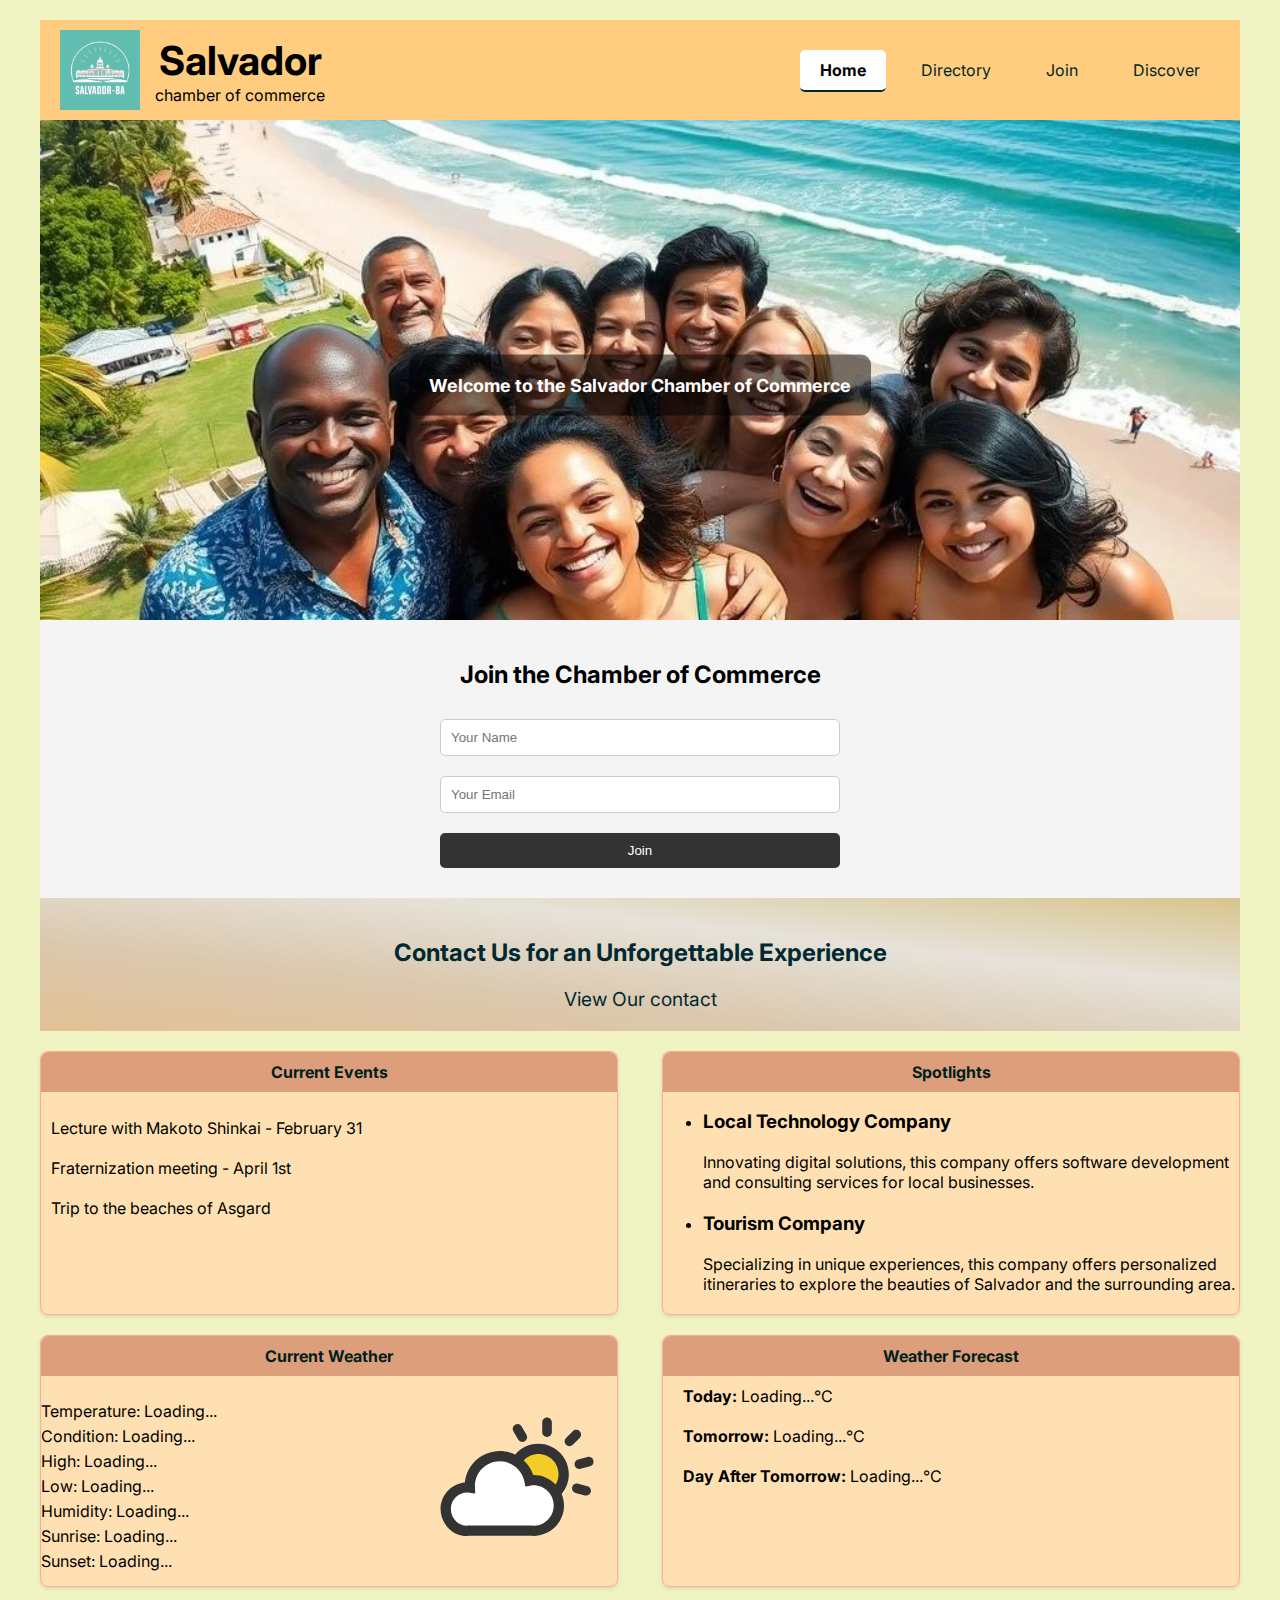
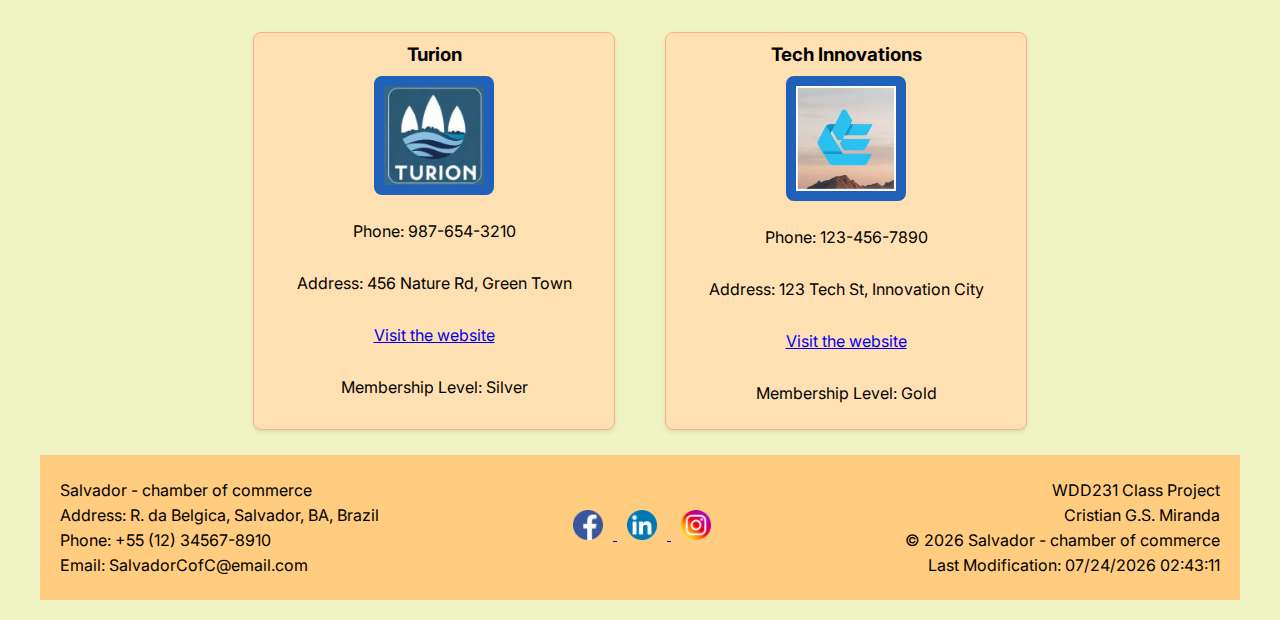
==== commit 81e53d44: "join added" ====
--- a/chamber/index.html
+++ b/chamber/index.html
@@ -44,7 +44,7 @@
                     <a href="directory.html" tabindex="0">Directory</a>
                 </div>
                 <div class="box">
-                    <a href="https://github.com/cristiangsmiranda" tabindex="0">Join</a>
+                    <a href="join.html" tabindex="0">Join</a>
                 </div>
                 <div class="box">
                     <a href="https://www.linkedin.com/in/cristian-gabriel-miranda-/" tabindex="0">Discover</a>
@@ -55,7 +55,7 @@
             <section class="home-hero">
                 <img src="images/Salvador-chamber-of-commerce.webp" alt="Welcome" width="1200" loading="lazy" class="hero-image"/>
                 <h2 class="home-hero-message">Welcome to the Salvador Chamber of Commerce</h2>
-                    <a href="link-para-juntar-se.html" class="cta-button"></a>
+                    <a href="join.html" class="cta-button"></a>
             </section>
             <section class="call-to-action">
                 <h2>Join the Chamber of Commerce</h2>
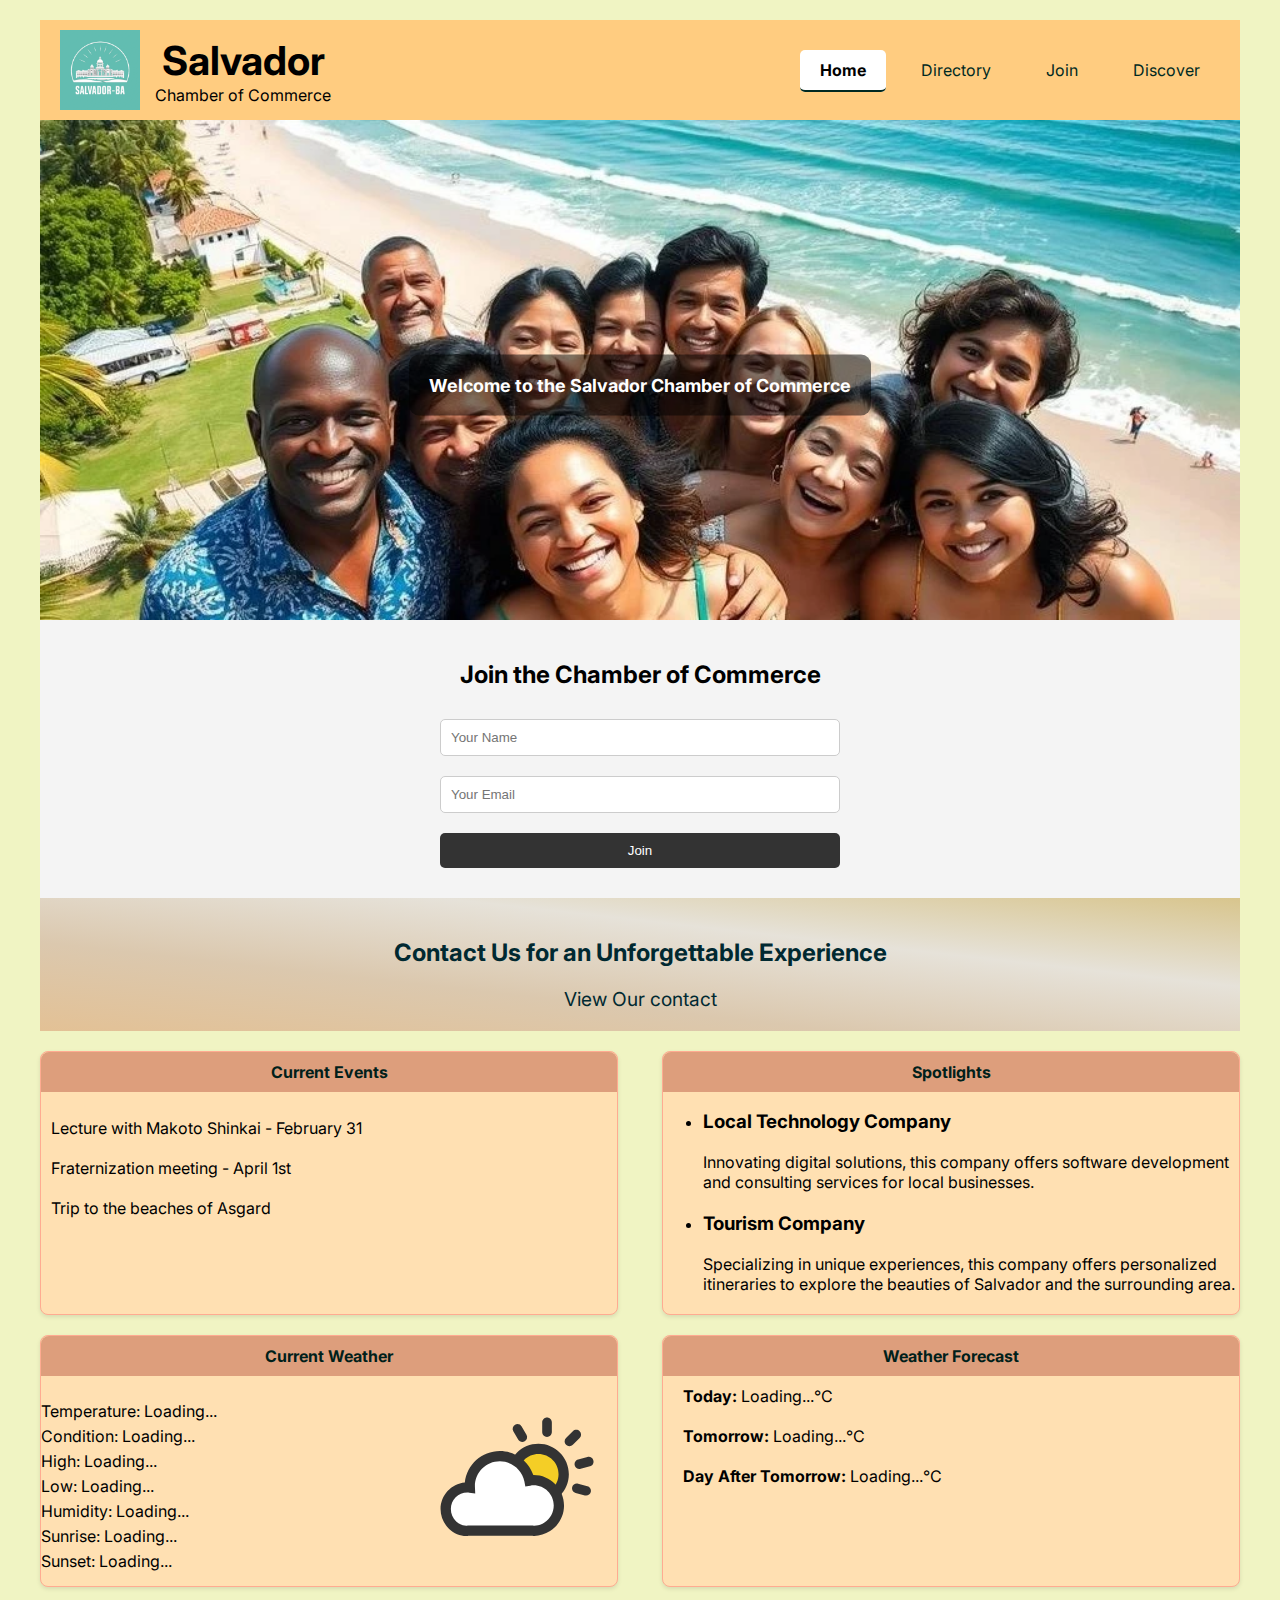
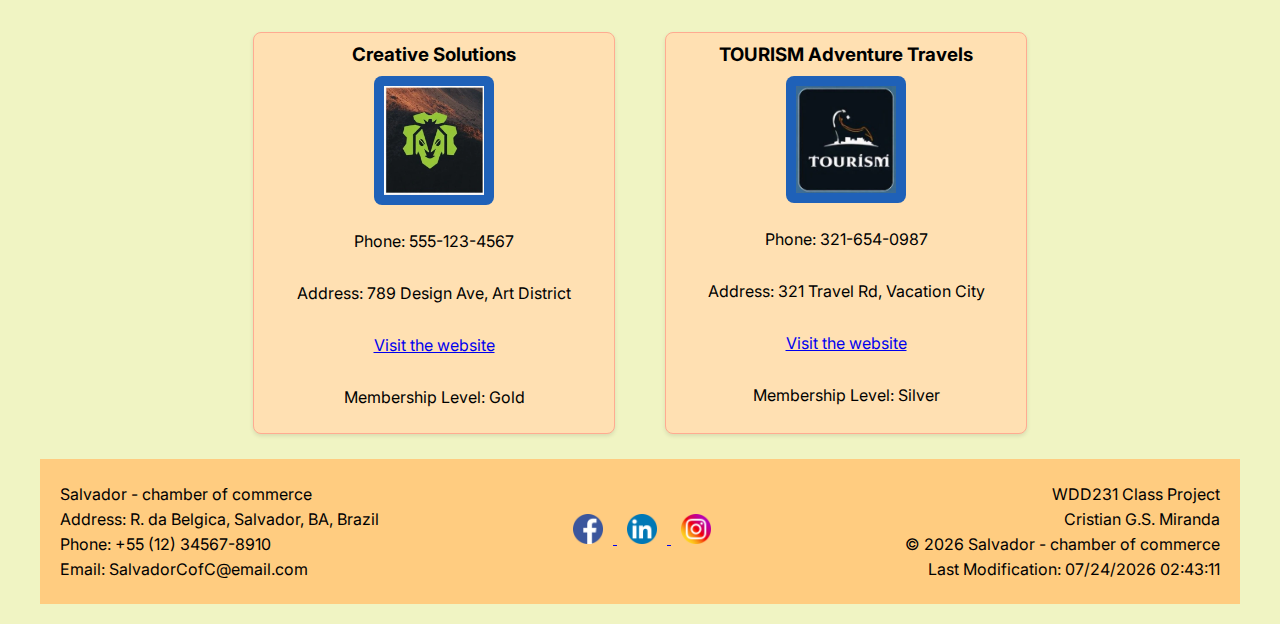
==== commit 35799c08: "UPDATE ADDED" ====
--- a/chamber/index.html
+++ b/chamber/index.html
@@ -28,7 +28,7 @@
                 <img src="images/logo-salvador.webp" alt="Logo" width="80" loading="lazy">
                 <div>
                     <h1>Salvador</h1>
-                    <h1>chamber of commerce</h1>
+                    <h1>Chamber of Commerce</h1>
                 </div>
             </div>
             <button id="menu" class="menu-button" aria-expanded="false" aria-controls="navigation" aria-label="Toggle navigation">
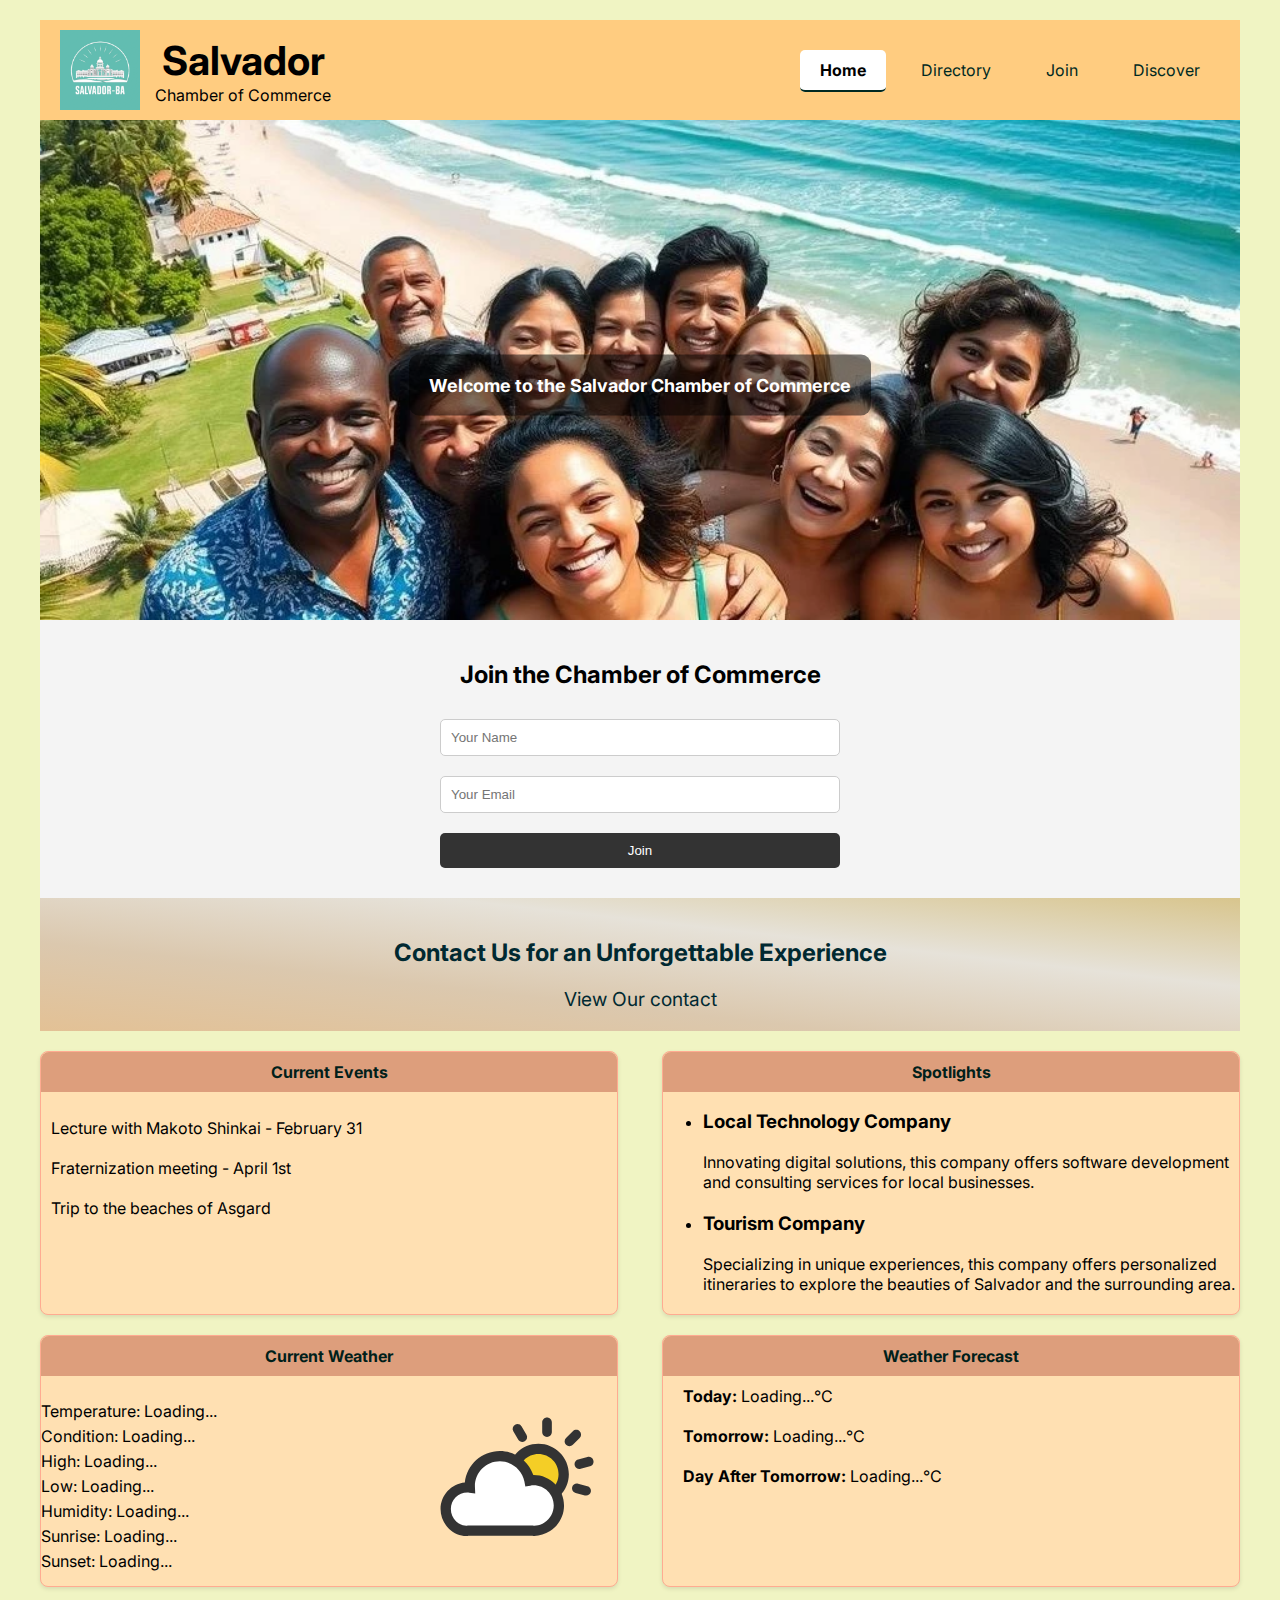
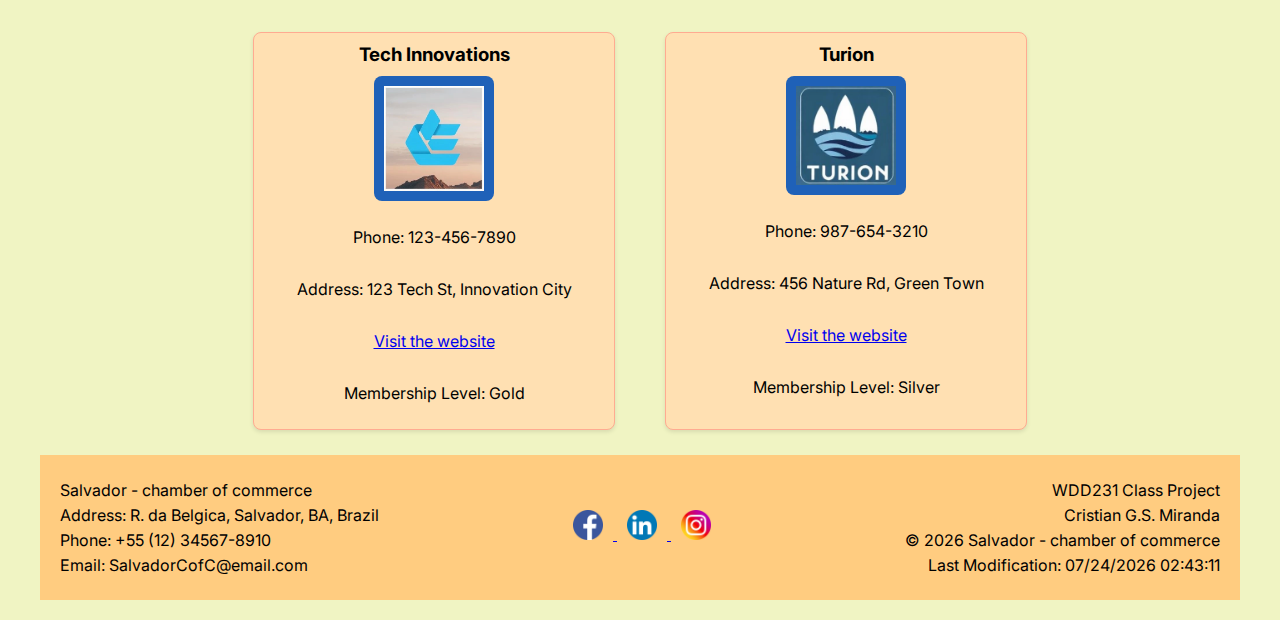
==== commit c2f6ba57: "favicon added" ====
--- a/chamber/index.html
+++ b/chamber/index.html
@@ -19,7 +19,7 @@
     <link rel="stylesheet" href="styles/index.css" media="print" onload="this.media='all'">
     <link rel="preload" href="scripts/index.js" as="script">
     <script src="scripts/index.js" defer></script>
-    <link rel="icon" href="favicon.ico">
+    <link rel="icon" href="salvador_favicon.ico">
 </head>
 <body>
     <div class="container">
@@ -47,7 +47,7 @@
                     <a href="join.html" tabindex="0">Join</a>
                 </div>
                 <div class="box">
-                    <a href="https://www.linkedin.com/in/cristian-gabriel-miranda-/" tabindex="0">Discover</a>
+                    <a href="discover.html" tabindex="0">Discover</a>
                 </div>
             </nav>
         </header>
